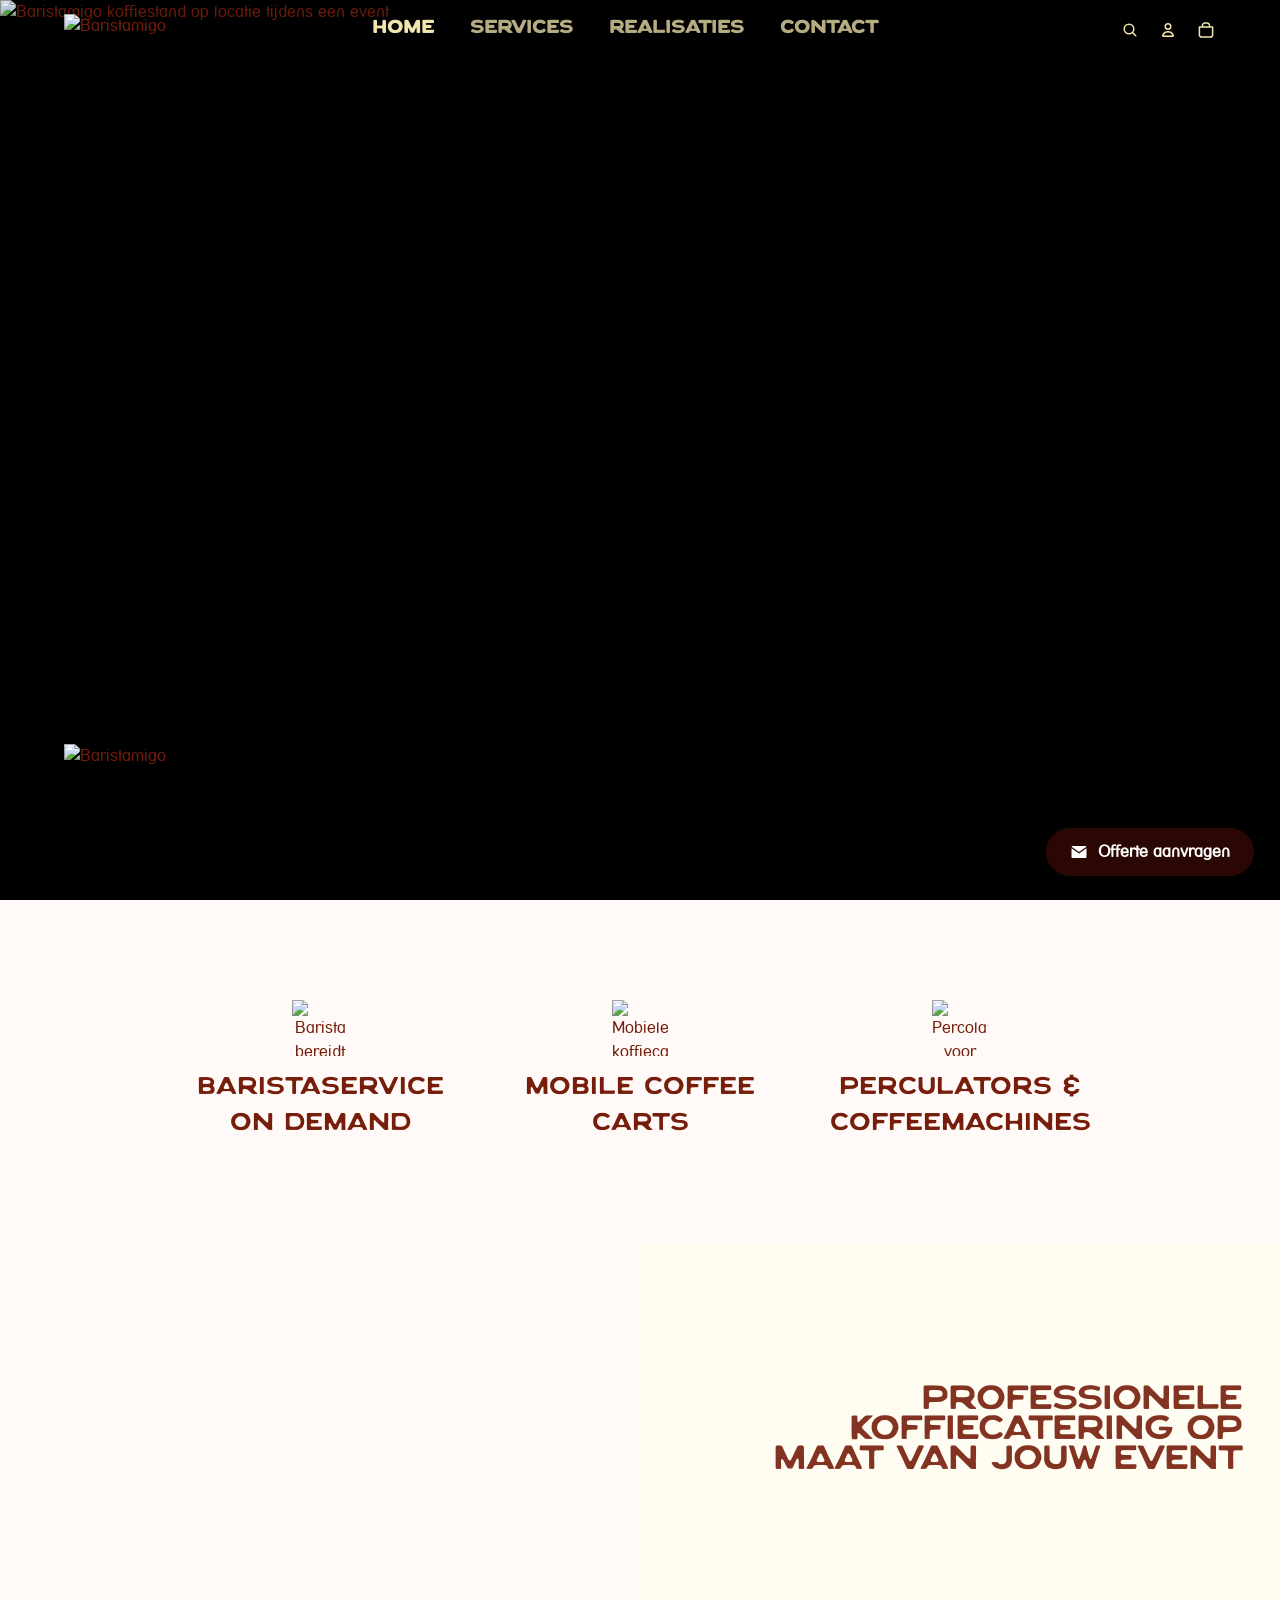
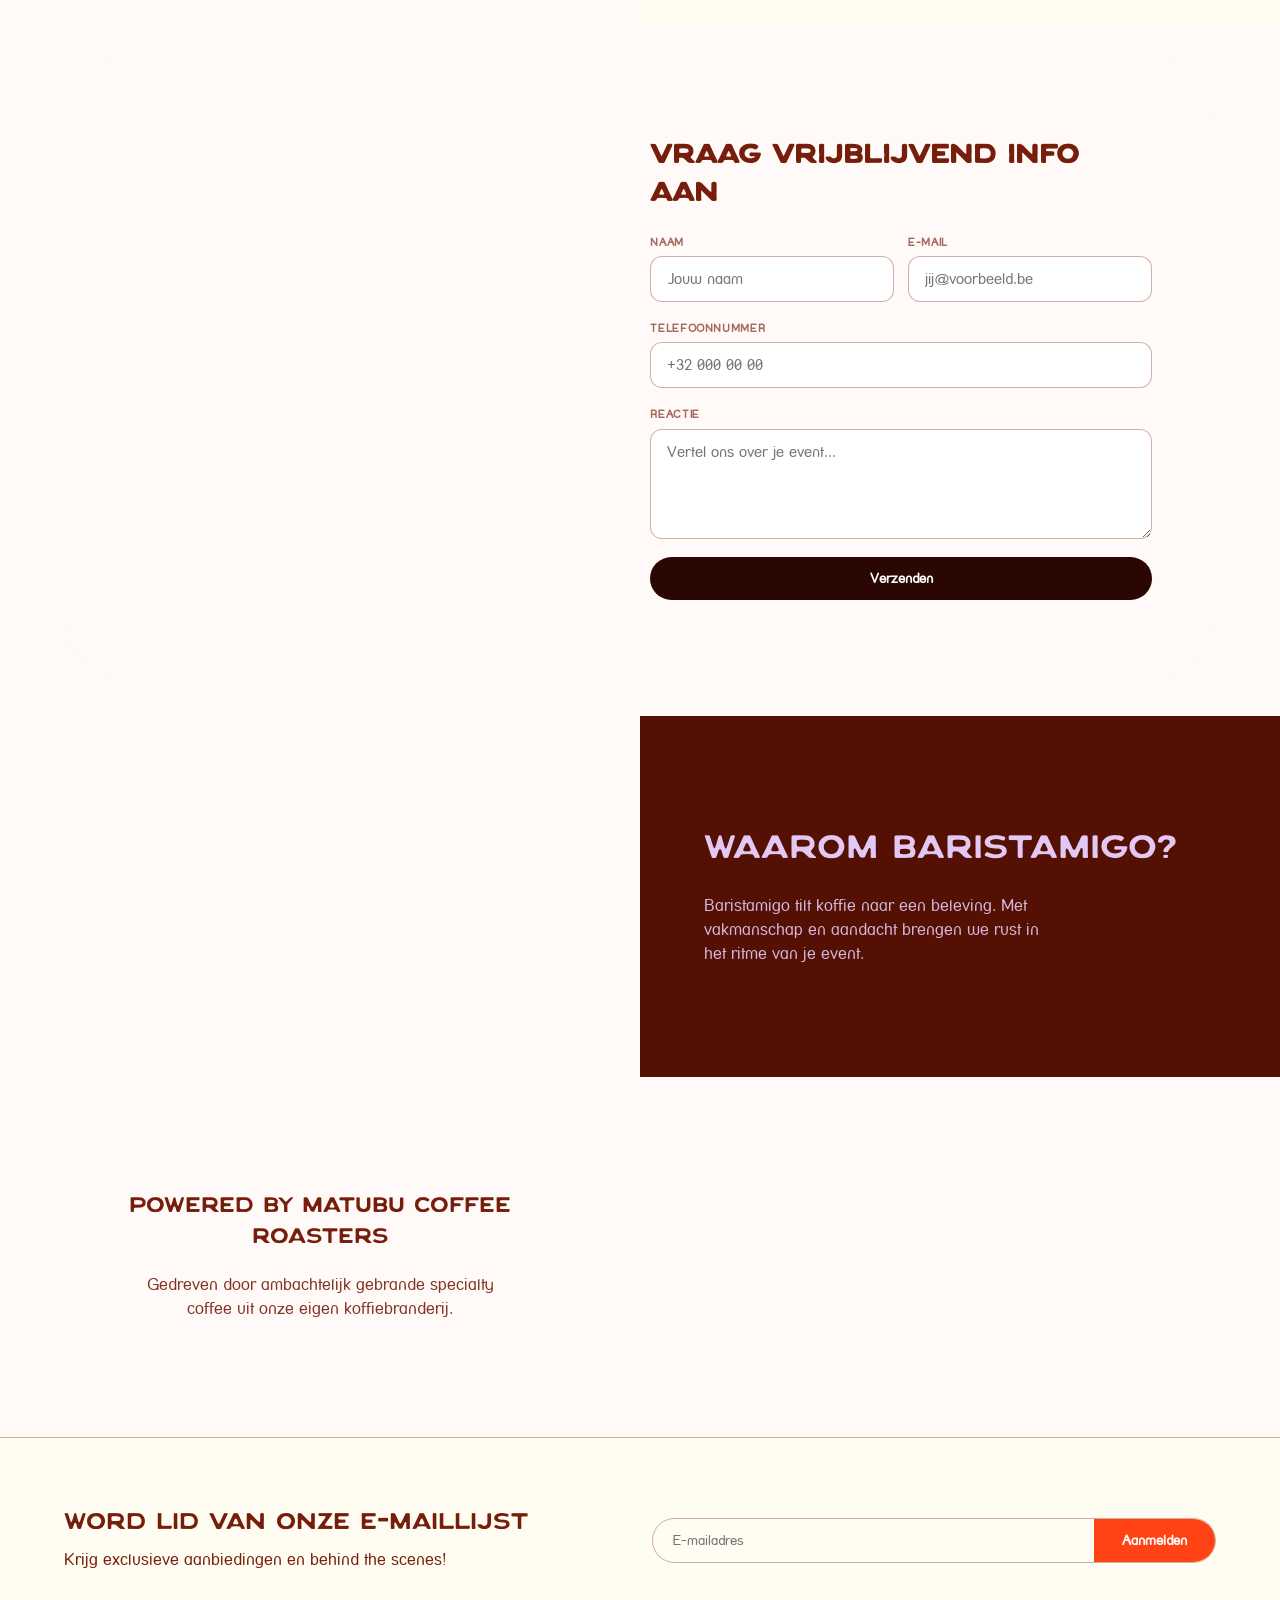
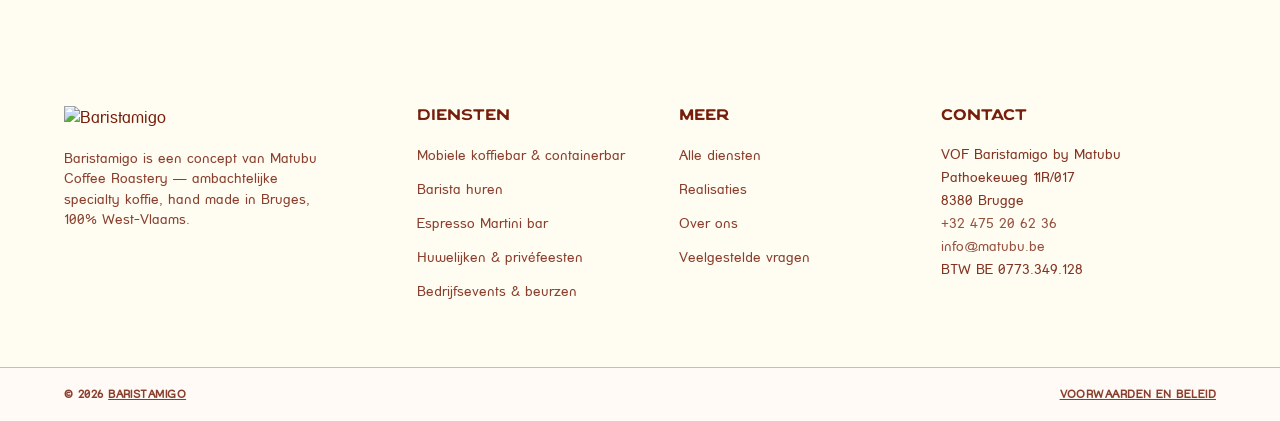
==== index.html @ 66e96c61 "fix: nieuwe vierkante favicon (was uitgerekt door portret-formaat B-logo)" ====
<!DOCTYPE html>
<html lang="nl-BE">
<head>
<meta charset="UTF-8" />
<meta name="viewport" content="width=device-width, initial-scale=1.0" />
<title>Koffiecatering voor events | Baristamigo</title>
<meta name="description" content="Koffiecatering en mobiele koffiebar huren voor elk event in Vlaanderen. Barista's, Espresso Martini's en totaalontzorging. Vraag een offerte aan.">
<link rel="canonical" href="https://baristamigo.be/">
<link rel="icon" type="image/png" href="merk/logos/Baristamigo_Favicon.png">
<link rel="manifest" href="manifest.json">
<meta property="og:title" content="Koffiecatering voor events | Baristamigo">
<meta property="og:description" content="Mobiele koffiebar, barista's en Espresso Martini's voor elk event. Powered by Matubu Coffee Roastery.">
<meta property="og:image" content="https://baristamigo.be/cdn/shop/files/Baristamigo_Logo_Bruin.png?height=256&v=1764780434">
<meta property="og:type" content="website">
<meta property="og:url" content="https://baristamigo.be/">
<meta name="twitter:card" content="summary_large_image">
<meta name="twitter:title" content="Koffiecatering voor events | Baristamigo">
<meta name="twitter:description" content="Mobiele koffiebar, barista's en Espresso Martini's voor elk event. Powered by Matubu Coffee Roastery.">
<meta name="twitter:image" content="https://baristamigo.be/cdn/shop/files/Baristamigo_Logo_Bruin.png?height=256&v=1764780434">
<link rel="stylesheet" href="assets/style.css">
<link rel="preload" href="fonts/TAYLennon.otf" as="font" type="font/otf" crossorigin>
<script type="application/ld+json">
{
  "@context": "https://schema.org",
  "@type": "FoodService",
  "@id": "https://baristamigo.be/#business",
  "name": "Baristamigo",
  "alternateName": "VOF Baristamigo by Matubu",
  "url": "https://baristamigo.be/",
  "telephone": "+32475206236",
  "email": "info@matubu.be",
  "address": {
    "@type": "PostalAddress",
    "streetAddress": "Pathoekeweg 11R/017",
    "postalCode": "8380",
    "addressLocality": "Brugge",
    "addressCountry": "BE"
  },
  "areaServed": {
    "@type": "State",
    "name": "Vlaanderen"
  },
  "parentOrganization": {
    "@type": "Organization",
    "name": "Matubu Coffee Roastery"
  },
  "image": "https://baristamigo.be/cdn/shop/files/Baristamigo_Logo_Bruin.png?height=256&v=1764780434"
}
</script>
</head>
<body class="page-home">

  <header>
    <div class="header__row">
      <a href="index.html" class="header-logo">
        <img src="https://baristamigo.be/cdn/shop/files/Baristamigo_Logo_Bruin.png?height=64&v=1764780434" width="491" height="64" alt="Baristamigo">
      </a>
      <nav aria-label="Hoofdnavigatie">
        <ul class="nav-links">
          <li><a href="index.html" class="active">Home</a></li>
          <li><a href="services.html">Services</a></li>
          <li><a href="realisaties.html">Realisaties</a></li>
          <li><a href="contact.html">Contact</a></li>
        </ul>
      </nav>
      <div class="header__icons" aria-hidden="true">
        <svg viewBox="0 0 20 20" fill="none"><circle cx="9" cy="9" r="4.75" stroke-width="1.5"/><path d="m12.5 12.5 3.25 3.25" stroke-width="1.5" stroke-linecap="round"/></svg>
        <svg viewBox="0 0 20 20" fill="none"><circle cx="10" cy="6.5" r="2.75" stroke-width="1.5"/><path d="m5.172 14.591-.437.786a.588.588 0 0 0 .514.873h9.502a.588.588 0 0 0 .514-.873l-.437-.786a5.523 5.523 0 0 0-9.656 0" stroke-width="1.5" stroke-linecap="round" stroke-linejoin="round"/></svg>
        <svg viewBox="0 0 20 20" fill="none"><path d="M3.392 6.875h13.216v8.016c0 .567-.224 1.112-.624 1.513-.4.402-.941.627-1.506.627H5.522a2.13 2.13 0 0 1-1.506-.627 2.15 2.15 0 0 1-.624-1.513zM8.818 2.969h2.333c.618 0 1.211.247 1.649.686a2.35 2.35 0 0 1 .683 1.658v1.562H6.486V5.313c0-.622.246-1.218.683-1.658a2.33 2.33 0 0 1 1.65-.686" stroke-width="1.5" stroke-linecap="round" stroke-linejoin="round"/></svg>
      </div>
      <button type="button" class="nav-toggle" aria-label="Menu openen" aria-expanded="false" onclick="toggleNav()">
        <span></span><span></span><span></span>
      </button>
    </div>
  </header>

  <main>

  <!-- HERO -->
  <section class="hero">
    <h1 class="visually-hidden">Koffiecatering en mobiele koffiebar huren voor events in Vlaanderen</h1>
    <img class="bg" src="https://baristamigo.be/cdn/shop/files/H8A4681.jpg?v=1776596379&width=1920" width="1920" height="1280" loading="eager" fetchpriority="high" alt="Baristamigo koffiestand op locatie tijdens een event">
    <img class="hero__logo" src="https://baristamigo.be/cdn/shop/files/Baristamigo_Logo_Geel.png?v=1776596908&width=2560" srcset="https://baristamigo.be/cdn/shop/files/Baristamigo_Logo_Geel.png?v=1776596908&width=1600 1600w, https://baristamigo.be/cdn/shop/files/Baristamigo_Logo_Geel.png?v=1776596908&width=1920 1920w, https://baristamigo.be/cdn/shop/files/Baristamigo_Logo_Geel.png?v=1776596908&width=2560 2560w, https://baristamigo.be/cdn/shop/files/Baristamigo_Logo_Geel.png?v=1776596908&width=3840 3840w" sizes="92vw" width="2560" height="334" loading="eager" alt="Baristamigo">
  </section>

  <!-- SERVICES -->
  <section class="services" id="services">
    <div class="service-item">
      <img src="https://baristamigo.be/cdn/shop/files/ChatGPT_Image_11_dec_2025_20_59_08.png?v=1765483469&width=200" width="56" height="56" loading="lazy" alt="Barista bereidt koffie">
      <h2>Baristaservice on demand</h2>
    </div>
    <div class="service-item">
      <img src="https://baristamigo.be/cdn/shop/files/ChatGPT_Image_11_dec_2025_21_03_13.png?v=1765483502&width=200" width="56" height="56" loading="lazy" alt="Mobiele koffiecart">
      <h2>Mobile coffee carts</h2>
    </div>
    <div class="service-item">
      <img src="https://baristamigo.be/cdn/shop/files/perculators.png?v=1765483763&width=200" width="56" height="56" loading="lazy" alt="Percolator voor grote groepen">
      <h2>Perculators &amp; coffeemachines</h2>
    </div>
  </section>

  <!-- VIDEO + JUMBO TEXT -->
  <section class="media-content cream compact">
    <div class="media">
      <video autoplay muted loop playsinline poster="https://baristamigo.be/cdn/shop/files/preview_images/de775de4ba964d41b8768fab2e9196de.thumbnail.0000000000_2500x.jpg?v=1766166371">
        <source src="https://baristamigo.be/cdn/shop/videos/c/vp/de775de4ba964d41b8768fab2e9196de/de775de4ba964d41b8768fab2e9196de.HD-1080p-7.2Mbps-65514270.mp4" type="video/mp4">
      </video>
    </div>
    <div class="content" style="align-items:flex-end;">
      <p class="jumbo-text">Professionele<br>koffiecatering op<br>maat van jouw event</p>
    </div>
  </section>

  <!-- CONTACT CTA -->
  <section class="contact-cta-section">
    <form class="contact-form" id="contact">
      <h3 class="contact-form__title">Vraag vrijblijvend info aan</h3>
      <div class="field-row">
        <div class="field">
          <label for="homeName">Naam</label>
          <input type="text" id="homeName" name="name" placeholder="Jouw naam" autocomplete="name">
        </div>
        <div class="field">
          <label for="homeEmail">E-mail</label>
          <input type="email" id="homeEmail" name="email" placeholder="jij@voorbeeld.be" autocomplete="email" required>
        </div>
      </div>
      <div class="field">
        <label for="homePhone">Telefoonnummer</label>
        <input type="tel" id="homePhone" name="phone" placeholder="+32 000 00 00" autocomplete="tel">
      </div>
      <div class="field">
        <label for="homeMessage">Reactie</label>
        <textarea id="homeMessage" name="body" placeholder="Vertel ons over je event..."></textarea>
      </div>
      <button type="submit">Verzenden</button>
    </form>
  </section>

  <!-- VIDEO + TEXT (DARK) -->
  <section class="media-content dark">
    <div class="media">
      <video autoplay muted loop playsinline poster="https://baristamigo.be/cdn/shop/files/preview_images/785fe50fb61b43399d1b51b164b41fcb.thumbnail.0000000000_2500x.jpg?v=1766475661">
        <source src="https://baristamigo.be/cdn/shop/videos/c/vp/785fe50fb61b43399d1b51b164b41fcb/785fe50fb61b43399d1b51b164b41fcb.HD-1080p-4.8Mbps-65700590.mp4" type="video/mp4">
      </video>
    </div>
    <div class="content">
      <h2>Waarom Baristamigo?</h2>
      <p>Baristamigo tilt koffie naar een beleving. Met vakmanschap en aandacht brengen we rust in het ritme van je event.</p>
    </div>
  </section>

  <!-- VIDEO + TEXT (MEDIA RIGHT) -->
  <section class="media-content cream2 center reverse">
    <div class="media">
      <video autoplay muted loop playsinline poster="https://baristamigo.be/cdn/shop/files/preview_images/f94d71b7bc0a457382ae9ca3ee5f4732.thumbnail.0000000000_2500x.jpg?v=1766166924">
        <source src="https://baristamigo.be/cdn/shop/videos/c/vp/f94d71b7bc0a457382ae9ca3ee5f4732/f94d71b7bc0a457382ae9ca3ee5f4732.HD-1080p-7.2Mbps-65514702.mp4" type="video/mp4">
      </video>
    </div>
    <div class="content">
      <h4>Powered by Matubu Coffee Roasters</h4>
      <p>Gedreven door ambachtelijk gebrande specialty coffee uit onze eigen koffiebranderij.</p>
    </div>
  </section>

  </main>

  <footer class="site-footer">

    <!-- NEWSLETTER -->
    <section class="newsletter">
      <div>
        <h2>Word lid van onze e-maillijst</h2>
        <p>Krijg exclusieve aanbiedingen en behind the scenes!</p>
      </div>
      <form>
        <input type="email" placeholder="E-mailadres" required>
        <button type="submit">Aanmelden</button>
      </form>
    </section>

    <div class="footer-grid">
      <div class="footer-col">
        <img src="https://baristamigo.be/cdn/shop/files/Baristamigo_Logo_Bruin.png?height=60&v=1764780434" width="461" height="60" alt="Baristamigo">
        <p>Baristamigo is een concept van Matubu Coffee Roastery — ambachtelijke specialty koffie, hand made in Bruges, 100% West-Vlaams.</p>
      </div>
      <nav class="footer-col" aria-label="Diensten">
        <h2>Diensten</h2>
        <ul>
          <li><a href="mobiele-koffiebar.html">Mobiele koffiebar &amp; containerbar</a></li>
          <li><a href="barista-huren.html">Barista huren</a></li>
          <li><a href="espresso-martini-bar.html">Espresso Martini bar</a></li>
          <li><a href="huwelijken.html">Huwelijken &amp; privéfeesten</a></li>
          <li><a href="bedrijfsevents.html">Bedrijfsevents &amp; beurzen</a></li>
        </ul>
      </nav>
      <nav class="footer-col" aria-label="Meer">
        <h2>Meer</h2>
        <ul>
          <li><a href="services.html">Alle diensten</a></li>
          <li><a href="realisaties.html">Realisaties</a></li>
          <li><a href="over-ons.html">Over ons</a></li>
          <li><a href="faq.html">Veelgestelde vragen</a></li>
        </ul>
      </nav>
      <div class="footer-col">
        <h2>Contact</h2>
        <address>
          VOF Baristamigo by Matubu<br>
          Pathoekeweg 11R/017<br>
          8380 Brugge<br>
          <a href="tel:+32475206236">+32 475 20 62 36</a><br>
          <a href="mailto:info@matubu.be">info@matubu.be</a><br>
          BTW BE 0773.349.128
        </address>
      </div>
    </div>

    <div class="footer-utilities">
      <span>© 2026 <a href="index.html">Baristamigo</a></span>
      <a href="#">Voorwaarden en beleid</a>
    </div>
  </footer>

  <!-- FLOATING QUOTE BUTTON -->
  <button type="button" class="quote-float" onclick="openQuoteModal(event)">
    <svg viewBox="0 0 24 24"><path d="M22 6.968V18.62l-.01.16c-.078.682-.653 1.22-1.34 1.22H3.351l-.156-.01A1.378 1.378 0 0 1 2 18.619V6.969l9.536 6.813.124.073a.793.793 0 0 0 .805-.073L22 6.968zM20.65 4l.162.01c.537.068.981.46 1.133.979L12 12.093 2.056 4.989C2.223 4.419 2.743 4 3.351 4h17.298z"/></svg>
    Offerte aanvragen
  </button>

  <!-- QUOTE MODAL -->
  <div class="quote-modal-backdrop" id="quoteModalBackdrop">
    <div class="quote-modal">
      <button class="quote-modal__close" type="button" onclick="closeQuoteModal()">&times;</button>
      <img class="quote-modal__logo" src="https://baristamigo.be/cdn/shop/files/Baristamigo_Logo_Bruin.png?height=80&v=1764780434" width="614" height="80" loading="lazy" alt="Baristamigo">
      <div class="quote-modal__title">prijsofferte aanvragen</div>

      <div class="quote-modal__step active" data-step="1">
        <div class="quote-modal__step-label">Stap 1 van 2</div>
        <div class="quote-modal__page-title">Persoonsgegevens</div>
        <div class="quote-modal__progress"><div class="quote-modal__progress-bar" style="width:50%"></div></div>
        <div class="quote-modal__field">
          <label for="quoteName">Naam</label>
          <input type="text" id="quoteName" placeholder="John Doe">
        </div>
        <div class="quote-modal__field">
          <label for="quoteEmail">E-mailadres</label>
          <input type="email" id="quoteEmail" placeholder="info@voorbeeld.be">
        </div>
        <div class="quote-modal__field">
          <label for="quotePhone">Telefoonnummer</label>
          <input type="tel" id="quotePhone" placeholder="+32 000 00 00">
        </div>
        <div class="quote-modal__actions">
          <button type="button" class="quote-modal__btn" onclick="goToQuoteStep(2)">Volgende</button>
        </div>
      </div>

      <div class="quote-modal__step" data-step="2">
        <div class="quote-modal__step-label">Stap 2 van 2</div>
        <div class="quote-modal__page-title">Project gegevens</div>
        <div class="quote-modal__progress"><div class="quote-modal__progress-bar" style="width:100%"></div></div>
        <div class="quote-modal__field">
          <label>Dienstverlening</label>
          <div class="quote-modal__checkbox-grid">
            <label class="quote-modal__checkbox-item"><input type="checkbox" value="Personeel"> Personeel</label>
            <label class="quote-modal__checkbox-item"><input type="checkbox" value="Koffiestand"> Koffiestand</label>
            <label class="quote-modal__checkbox-item"><input type="checkbox" value="Koffietoestel / perculator"> Koffietoestel / perculator</label>
            <label class="quote-modal__checkbox-item"><input type="checkbox" value="Koffiecatering"> Koffiecatering</label>
            <label class="quote-modal__checkbox-item"><input type="checkbox" value="Koffiecocktails"> Koffiecocktails</label>
            <label class="quote-modal__checkbox-item"><input type="checkbox" value="Tafels en stoelen"> Tafels en stoelen</label>
          </div>
        </div>
        <div class="quote-modal__field">
          <label for="quoteGuests">Aantal gasten</label>
          <input type="text" id="quoteGuests" placeholder="vb. 90 pax">
        </div>
        <div class="quote-modal__field">
          <label for="quoteDescription">Beschrijving van project</label>
          <textarea id="quoteDescription" placeholder="Wat organiseer je?"></textarea>
        </div>
        <div class="quote-modal__actions">
          <button type="button" class="quote-modal__btn secondary" onclick="goToQuoteStep(1)">Terug</button>
          <button type="button" class="quote-modal__btn" onclick="submitQuoteForm()">Doorsturen</button>
        </div>
      </div>

      <div class="quote-modal__step" data-step="success">
        <div class="quote-modal__success">
          <h3>Bedankt!</h3>
          <p>We nemen zo snel mogelijk contact met je op.</p>
        </div>
      </div>

      <div class="quote-modal__footer-note">Deze site is beschermd door reCAPTCHA. Het <a href="#">Privacybeleid</a> en de <a href="#">Servicevoorwaarden</a> van Google zijn van toepassing.</div>
    </div>
  </div>

  <!-- Elfsight WhatsApp Chat | Whatsapp assist Baristamigo -->
  <script src="https://elfsightcdn.com/platform.js" async></script>
  <div class="elfsight-app-ae0fd06d-759a-407e-ab45-b056ee390d64" data-elfsight-app-lazy></div>

  <script src="assets/script.js"></script>

</body>
</html>
---- assets/style.css ----
@font-face {
  font-family: "TAYLennon";
  src: url("../fonts/TAYLennon.otf") format("opentype");
  font-weight: normal;
  font-style: normal;
  font-display: swap;
}

@font-face {
  font-family: "StreetPlain";
  src: url("../fonts/Street-PlainRegular.ttf") format("truetype");
  font-weight: normal;
  font-style: normal;
  font-display: swap;
}

* , *::before, *::after { box-sizing: border-box; margin: 0; padding: 0; }

:root {
  --cream: #FFFAF7;
  --cream-2: #FFFCF1;
  --yellow: #F2E6AE;
  --maroon: #761E0B;
  --maroon-dark: #2A0702;
  --orange: #FF4315;
  --dark-brown: #531003;
  --lavender: #E2C8F3;
  --border: rgba(118,30,11,.35);
  --font-title: "TAYLennon", "Helvetica Neue", Helvetica, Arial, sans-serif;
  --font-body: "StreetPlain", "Helvetica Neue", Helvetica, Arial, sans-serif;
}

html { scroll-behavior: smooth; }

body {
  font-family: var(--font-body);
  color: var(--maroon);
  background: var(--cream);
  line-height: 1.5;
  overflow-x: hidden;
}

a { color: inherit; text-decoration: none; }
img, video { max-width: 100%; display: block; }
button { font-family: inherit; cursor: pointer; }

/* ───────── HEADER ───────── */
header {
  position: sticky;
  top: 0;
  z-index: 100;
  background: var(--cream);
  border-bottom: 1px solid rgba(0,0,0,.05);
}

.header__row {
  max-width: 1400px;
  margin: 0 auto;
  display: flex;
  align-items: center;
  padding: 14px 5%;
  gap: 32px;
}

.header__row > nav { display: contents; }

.header-logo img { height: 32px; width: auto; aspect-ratio: 5377 / 701; object-fit: contain; }

.nav-links { display: flex; gap: 36px; list-style: none; margin: 0 auto; }

@media (min-width: 751px) {
  .nav-links { transform: translateX(-90px); }
}

.nav-links a {
  font-family: var(--font-body);
  text-transform: uppercase;
  letter-spacing: .06em;
  font-size: 1.1rem;
  font-weight: 700;
  color: var(--maroon);
  opacity: .75;
  transition: opacity .2s;
}

.nav-links a.active, .nav-links a:hover { opacity: 1; }

.header__icons { display: flex; align-items: center; gap: 18px; }
.header__icons svg { width: 20px; height: 20px; stroke: var(--maroon); transition: stroke .2s; }

.nav-toggle {
  display: none;
  flex-direction: column;
  justify-content: center;
  gap: 5px;
  width: 32px;
  height: 32px;
  border: none;
  background: none;
  padding: 0;
}

.nav-toggle span {
  display: block;
  height: 2px;
  background: var(--maroon);
  border-radius: 2px;
  transition: transform .2s, opacity .2s;
}

.nav-toggle[aria-expanded="true"] span:nth-child(1) { transform: translateY(7px) rotate(45deg); }
.nav-toggle[aria-expanded="true"] span:nth-child(2) { opacity: 0; }
.nav-toggle[aria-expanded="true"] span:nth-child(3) { transform: translateY(-7px) rotate(-45deg); }

@media (max-width: 750px) {
  .nav-toggle { display: flex; }

  .nav-links {
    position: absolute;
    top: 100%;
    left: 0;
    right: 0;
    flex-direction: column;
    align-items: flex-start;
    gap: 4px;
    background: var(--cream);
    border-bottom: 1px solid rgba(0,0,0,.08);
    padding: 8px 5% 20px;
    max-height: 0;
    overflow: hidden;
    transition: max-height .25s ease;
  }

  .nav-links.open { max-height: 260px; }

  .nav-links li { width: 100%; }
  .nav-links a { display: block; padding: 12px 0; }
}

/* ───────── PAGE INTRO (services / realisaties / contact) ───────── */
.page-title {
  text-align: center;
  padding: clamp(40px, 6vw, 64px) 5% 8px;
  font-size: clamp(2rem, 5vw, 3rem);
  font-weight: 400;
  font-family: var(--font-title);
  text-transform: uppercase;
}

.page-intro {
  max-width: 640px;
  margin: 0 auto;
  text-align: center;
  padding: 0 5% clamp(30px, 5vw, 56px);
  opacity: .9;
}

/* ───────── HERO (home) ───────── */
.hero {
  position: relative;
  min-height: 100svh;
  display: flex;
  align-items: flex-end;
  justify-content: flex-start;
  padding: 0 5% 2vh;
  background: #000;
}

.hero img.bg {
  position: absolute;
  inset: 0;
  width: 100%;
  height: 100%;
  object-fit: cover;
  opacity: .92;
}

.hero__logo {
  position: relative;
  z-index: 2;
  width: 92%;
  height: auto;
  aspect-ratio: 5377 / 701;
  object-fit: contain;
}

/* ───────── TRANSPARANTE HEADER OVER DE HERO (home) ───────── */
body.page-home header {
  position: absolute;
  inset: 0 0 auto 0;
  background: transparent;
  border-bottom: none;
  transition: background .25s ease, border-color .25s ease;
}

body.page-home header.is-scrolled {
  position: fixed;
  background: var(--cream);
  border-bottom: 1px solid rgba(0,0,0,.05);
}

body.page-home header .header-logo { visibility: hidden; }
body.page-home header.is-scrolled .header-logo { visibility: visible; }

body.page-home header:not(.is-scrolled) .nav-links a {
  color: var(--yellow);
  font-family: var(--font-title);
  font-weight: 700;
  letter-spacing: 0;
}
body.page-home header.is-scrolled .nav-links a { color: var(--maroon); }

body.page-home header .nav-toggle span { background: var(--yellow); }
body.page-home header.is-scrolled .nav-toggle span { background: var(--maroon); }

body.page-home header .header__icons svg { stroke: var(--yellow); }
body.page-home header.is-scrolled .header__icons svg { stroke: var(--maroon); }

@media (max-width: 750px) {
  body.page-home header:not(.is-scrolled) .nav-links.open { background: var(--dark-brown); }
}

/* ───────── SERVICES ROW (home) ───────── */
.services {
  background: var(--cream);
  padding: clamp(50px, 8vw, 100px) 5%;
  display: flex;
  justify-content: center;
  gap: clamp(30px, 5vw, 60px);
  flex-wrap: wrap;
  text-align: center;
}

.service-item {
  display: flex;
  flex-direction: column;
  align-items: center;
  gap: 16px;
  max-width: 260px;
}

.service-item img { width: 56px; height: 56px; object-fit: contain; }
.service-item h2 { font-size: 1.5rem; font-weight: 400; font-family: var(--font-title); }

/* ───────── MEDIA + CONTENT (home) ───────── */
.media-content {
  display: flex;
  align-items: stretch;
}

.media-content.compact { height: 42svh; }
.media-content.compact .content { padding: clamp(20px, 3vw, 40px); }
.media-content.compact .jumbo-text { font-size: clamp(1.3rem, 2.6vw, 2.1rem); }

.media-content.dark .media,
.media-content.cream2 .media { aspect-ratio: 1.775; }

.media-content.reverse { flex-direction: row-reverse; }

.media-content .media {
  flex: 1 1 50%;
  position: relative;
  min-height: 220px;
}

.media-content .media video,
.media-content .media img {
  width: 100%;
  height: 100%;
  object-fit: cover;
}

.media-content .content {
  flex: 1 1 50%;
  display: flex;
  flex-direction: column;
  justify-content: center;
  padding: clamp(30px, 5vw, 80px);
  gap: 18px;
}

.media-content.cream .content { background: var(--cream-2); }
.media-content.dark .content { background: var(--dark-brown); color: var(--lavender); }
.media-content.cream2 .content { background: var(--cream); }

.jumbo-text {
  font-family: var(--font-title);
  text-transform: uppercase;
  font-weight: 400;
  letter-spacing: -0.03em;
  line-height: 0.9;
  font-size: clamp(2rem, 5vw, 3.4rem);
  text-align: right;
}

.media-content h2 { font-size: clamp(1.5rem, 3vw, 2rem); font-weight: 400; font-family: var(--font-title); }
.media-content h4 { font-size: 1.3rem; font-weight: 400; font-family: var(--font-title); }
.media-content p { max-width: 40ch; opacity: .9; }
.media-content.center { text-align: center; align-items: center; }
.media-content.center .content { align-items: center; text-align: center; }

/* ───────── SHARED FORM FIELDS ───────── */
.field-row { display: flex; gap: 14px; flex-wrap: wrap; }
.field-row > .field { flex: 1 1 180px; }

.field { display: flex; flex-direction: column; gap: 6px; }

.field label {
  font-family: var(--font-body);
  text-transform: uppercase;
  letter-spacing: .06em;
  font-size: .68rem;
  font-weight: 700;
  opacity: .65;
}

.field input,
.field textarea {
  padding: 13px 16px;
  border-radius: 12px;
  border: 1.5px solid var(--border);
  background: #fff;
  font-family: inherit;
  font-size: .92rem;
  color: var(--maroon);
  transition: border-color .18s, box-shadow .18s;
}

.field input:focus,
.field textarea:focus {
  outline: none;
  border-color: var(--maroon-dark);
  box-shadow: 0 0 0 3px rgba(118,30,11,.12);
}

.field textarea { min-height: 110px; resize: vertical; }

/* ───────── CONTACT CTA CARD (home) ───────── */
.contact-cta-section {
  background: var(--cream) url("https://baristamigo.be/cdn/shop/files/Element_1_Baristamigo_4.png?v=1765485333&width=1920") left bottom/contain no-repeat;
  border-radius: 52px;
  overflow: hidden;
  margin: 40px 5%;
  display: flex;
  align-items: center;
  justify-content: flex-end;
  padding: max(20px, 6vw) 5%;
}

.contact-cta-section .contact-form {
  width: 49%;
  display: flex;
  flex-direction: column;
  gap: 18px;
}

.contact-form__title { font-family: var(--font-title); font-size: clamp(1.2rem, 2.4vw, 1.6rem); }

.contact-cta-section .contact-form button[type="submit"] {
  align-self: stretch;
  padding: 14px 32px;
  border-radius: 100px;
  border: none;
  background: var(--maroon-dark);
  color: #fff;
  font-weight: 700;
  transition: background .2s, color .2s;
}

.contact-cta-section .contact-form button[type="submit"]:hover { background: var(--orange); color: #fff; }

/* ───────── CONTACT PAGE (plain form) ───────── */
.contact-section {
  display: flex;
  justify-content: center;
  padding: 20px 5% clamp(50px, 8vw, 90px);
}

.contact-section .contact-form {
  width: min(100%, 560px);
  background: #fff;
  border: 1px solid var(--border);
  box-shadow: 0 24px 60px rgba(42,7,2,.08);
  padding: clamp(30px, 5vw, 48px);
  border-radius: 28px;
  display: flex;
  flex-direction: column;
  gap: 18px;
}

.contact-section .contact-form button[type="submit"] {
  align-self: center;
  padding: 14px 44px;
  border-radius: 100px;
  border: none;
  background: var(--orange);
  color: #fff;
  font-weight: 700;
  transition: background .2s;
}

.contact-section .contact-form button[type="submit"]:hover { background: var(--maroon); }

/* ───────── SERVICES PAGE — PAKKETTEN ───────── */
.package-grid {
  display: grid;
  grid-template-columns: repeat(4, 1fr);
  gap: clamp(16px, 2vw, 28px);
  padding: 0 5% clamp(50px, 8vw, 90px);
  align-items: start;
}

.package-card {
  background: #fff;
  border: 1px solid var(--border);
  border-radius: 20px;
  overflow: hidden;
  display: flex;
  flex-direction: column;
}

.package-card__badge {
  background: var(--maroon-dark);
  color: #fff;
  text-align: center;
  text-transform: uppercase;
  font-size: .68rem;
  font-weight: 700;
  letter-spacing: .06em;
  padding: 6px;
}

.package-card__image {
  aspect-ratio: 1;
  overflow: hidden;
  background: var(--cream-2);
  display: flex;
  align-items: center;
  justify-content: center;
}
.package-card__image img { width: 65%; height: 65%; object-fit: contain; }

.package-card h2 {
  font-family: var(--font-title);
  font-weight: 400;
  text-transform: uppercase;
  text-align: center;
  font-size: 1.3rem;
  padding: 20px 16px 4px;
}

.package-card .cta {
  margin: 12px auto 20px;
  display: inline-flex;
  padding: 10px 32px;
  border-radius: 100px;
  background: var(--maroon-dark);
  color: #fff;
  font-weight: 700;
  font-size: .8rem;
  text-transform: uppercase;
  letter-spacing: .05em;
}

.package-card__list {
  list-style: none;
  display: flex;
  flex-direction: column;
  gap: 14px;
  padding: 0 20px 24px;
  border-top: 1px solid var(--border);
  padding-top: 18px;
}

.package-card__list li {
  display: flex;
  gap: 10px;
  align-items: flex-start;
  text-transform: uppercase;
  font-size: .72rem;
  font-weight: 600;
  line-height: 1.4;
}

.package-card__list li::before {
  content: "✓";
  flex: 0 0 auto;
  color: var(--maroon-dark);
  font-weight: 700;
}

@media (max-width: 1000px) {
  .package-grid { grid-template-columns: 1fr 1fr; }
}

@media (max-width: 600px) {
  .package-grid { grid-template-columns: 1fr; }
}

/* ───────── CLOSING CTA (services / realisaties) ───────── */
.closing-cta {
  text-align: center;
  padding: clamp(50px, 8vw, 90px) 5%;
  background: var(--dark-brown);
  color: var(--lavender);
}

.closing-cta h2 { font-family: var(--font-title); font-weight: 400; font-size: clamp(1.6rem, 3.6vw, 2.4rem); margin-bottom: 14px; }
.closing-cta p { max-width: 46ch; margin: 0 auto 24px; opacity: .9; }
.closing-cta .cta {
  display: inline-flex;
  padding: 14px 36px;
  border-radius: 100px;
  background: var(--orange);
  color: #fff;
  font-weight: 700;
  text-transform: uppercase;
  letter-spacing: .05em;
  font-size: .85rem;
}

/* ───────── REALISATIES PAGE ───────── */
.section-heading {
  text-align: center;
  font-family: var(--font-title);
  font-weight: 400;
  text-transform: uppercase;
  font-size: clamp(1.3rem, 2.6vw, 1.8rem);
  padding: clamp(40px, 6vw, 64px) 5% 24px;
}

.video-grid {
  display: grid;
  grid-template-columns: repeat(3, 1fr);
  gap: 4px;
  padding: 0 4px clamp(40px, 6vw, 70px);
}

.video-grid video { width: 100%; height: clamp(240px, 32vw, 420px); object-fit: cover; }

@media (max-width: 850px) {
  .video-grid { grid-template-columns: 1fr; }
  .video-grid video { height: 300px; }
}

.sticker-showcase {
  display: flex;
  justify-content: center;
  gap: clamp(20px, 4vw, 48px);
  flex-wrap: wrap;
  padding: clamp(10px, 3vw, 30px) 5% clamp(50px, 8vw, 90px);
  background: var(--cream-2);
}

.sticker-showcase img { width: clamp(120px, 16vw, 180px); height: clamp(120px, 16vw, 180px); }

/* ───────── FOOTER ───────── */
.newsletter {
  padding: clamp(40px, 6vw, 70px) 5%;
  display: grid;
  grid-template-columns: 1fr 1fr;
  gap: 24px;
  align-items: center;
}

.newsletter h2 { font-size: 1.4rem; font-weight: 400; font-family: var(--font-title); margin-bottom: 6px; }

.newsletter form { display: flex; border: 1px solid var(--border); border-radius: 100px; overflow: hidden; }
.newsletter input { flex: 1; border: none; padding: 14px 20px; font-family: inherit; background: transparent; color: var(--maroon); }
.newsletter input:focus { outline: none; }
.newsletter button { border: none; background: var(--orange); color: #fff; padding: 0 28px; font-weight: 600; }

.footer-utilities {
  background: var(--cream);
  border-top: 1px solid var(--border);
  padding: 18px 5%;
  display: flex;
  justify-content: space-between;
  align-items: center;
  flex-wrap: wrap;
  gap: 12px;
  font-family: var(--font-body);
  text-transform: uppercase;
  letter-spacing: .04em;
  font-size: .7rem;
  font-weight: 600;
  opacity: .85;
}

.footer-utilities a { text-decoration: underline; }

@media (max-width: 700px) { .newsletter { grid-template-columns: 1fr; } }

/* ───────── FLOATING QUOTE BUTTON ───────── */
.quote-float {
  position: fixed;
  bottom: 24px;
  right: 26px;
  z-index: 999;
  background: var(--maroon-dark);
  color: #fff;
  border: none;
  border-radius: 32px;
  padding: 14px 24px;
  font-weight: 700;
  font-size: 1rem;
  display: flex;
  align-items: center;
  gap: 10px;
  box-shadow: 0 4px 12px rgba(0,0,0,.3);
}

.quote-float svg { width: 18px; height: 18px; fill: #fff; }

/* ───────── QUOTE MODAL ───────── */
.quote-modal-backdrop {
  position: fixed;
  inset: 0;
  background: rgba(0,0,0,.5);
  z-index: 2000;
  display: none;
  align-items: flex-start;
  justify-content: center;
  padding: 40px 20px;
  overflow-y: auto;
}

.quote-modal-backdrop.open { display: flex; }

.quote-modal {
  background: #fff;
  border-radius: 16px;
  max-width: 520px;
  width: 100%;
  padding: 44px 40px;
  position: relative;
}

.quote-modal__close {
  position: absolute;
  top: 16px;
  right: 16px;
  background: none;
  border: none;
  font-size: 1.5rem;
  line-height: 1;
  cursor: pointer;
  color: var(--maroon);
}

.quote-modal__logo { height: 40px; width: auto; margin-bottom: 20px; aspect-ratio: 5377 / 701; object-fit: contain; }
.quote-modal__title { font-family: var(--font-title); font-size: 1.2rem; margin-bottom: 24px; }
.quote-modal__step-label { font-family: var(--font-body); text-transform: uppercase; letter-spacing: .06em; font-size: .7rem; opacity: .6; margin-bottom: 2px; }
.quote-modal__page-title { font-family: var(--font-body); text-transform: uppercase; letter-spacing: .06em; font-weight: 700; font-size: .95rem; margin-bottom: 12px; }

.quote-modal__progress {
  height: 4px;
  background: rgba(118,30,11,.15);
  border-radius: 2px;
  margin-bottom: 24px;
  overflow: hidden;
}

.quote-modal__progress-bar { height: 100%; background: var(--maroon-dark); transition: width .3s; }

.quote-modal__field { margin-bottom: 16px; }
.quote-modal__field label { display: block; font-size: .8rem; margin-bottom: 6px; font-weight: 600; }

.quote-modal__field input,
.quote-modal__field textarea {
  width: 100%;
  padding: 12px 14px;
  border: 1px solid var(--border);
  border-radius: 8px;
  font-family: inherit;
  font-size: .9rem;
  color: var(--maroon);
}

.quote-modal__field textarea { min-height: 70px; resize: vertical; }

.quote-modal__checkbox-grid { display: grid; grid-template-columns: 1fr 1fr; gap: 10px 16px; }
.quote-modal__checkbox-item { display: flex; align-items: center; gap: 8px; font-size: .85rem; font-weight: 400; }
.quote-modal__checkbox-item input { width: auto; }

.quote-modal__step { display: none; }
.quote-modal__step.active { display: block; }

.quote-modal__actions { display: flex; justify-content: flex-end; gap: 10px; margin-top: 24px; }

.quote-modal__btn {
  padding: 12px 28px;
  border-radius: 80px;
  border: none;
  background: var(--maroon-dark);
  color: #fff;
  font-weight: 700;
  cursor: pointer;
}

.quote-modal__btn.secondary { background: #e7e7e7; color: #111; }

.quote-modal__footer-note { font-size: .68rem; opacity: .55; margin-top: 24px; text-align: center; }
.quote-modal__footer-note a { text-decoration: underline; }

.quote-modal__success { text-align: center; padding: 20px 0; }
.quote-modal__success h3 { font-family: var(--font-title); margin-bottom: 10px; }

@media (max-width: 750px) {
  .media-content, .media-content.reverse { flex-direction: column; }
  .media-content .media { min-height: 260px; }
  .media-content.compact { height: auto; }
  .media-content.compact .media { min-height: 160px; }
  .jumbo-text { text-align: left; }
  .contact-cta-section { justify-content: center; border-radius: 28px; background-size: cover; }
  .contact-cta-section .contact-form { width: 100%; }
}

/* ───────── SEO / TOEGANKELIJKHEID: UTILITIES ───────── */
.visually-hidden {
  position: absolute !important;
  width: 1px; height: 1px;
  padding: 0; margin: -1px;
  overflow: hidden;
  clip: rect(0, 0, 0, 0);
  white-space: nowrap;
  border: 0;
}

/* ───────── BREADCRUMB ───────── */
.breadcrumb {
  max-width: 1400px;
  margin: 0 auto;
  padding: 16px 5% 0;
  font-size: .78rem;
  text-transform: uppercase;
  letter-spacing: .04em;
  font-weight: 700;
  color: var(--maroon);
  opacity: .7;
}

.breadcrumb a { text-decoration: underline; }
.breadcrumb ol { list-style: none; display: flex; flex-wrap: wrap; gap: 6px; padding: 0; }
.breadcrumb li:not(:last-child)::after { content: "/"; margin-left: 6px; opacity: .6; }

/* ───────── USP-LIJST ───────── */
.usp-section { padding: clamp(30px, 5vw, 60px) 5%; max-width: 1000px; margin: 0 auto; }
.usp-section h2 { font-family: var(--font-title); font-weight: 400; text-transform: uppercase; font-size: clamp(1.4rem, 3vw, 2rem); margin-bottom: 20px; }

.usp-list {
  list-style: none;
  display: grid;
  grid-template-columns: repeat(2, 1fr);
  gap: 16px 32px;
}

.usp-list li { display: flex; gap: 12px; align-items: flex-start; }
.usp-list li::before { content: "✓"; color: var(--orange); font-weight: 700; flex: 0 0 auto; }

@media (max-width: 700px) { .usp-list { grid-template-columns: 1fr; } }

/* ───────── MINI-FAQ OP DIENSTPAGINA'S ───────── */
.faq-section { background: var(--cream-2); padding: clamp(30px, 5vw, 60px) 5%; }
.faq-section .inner { max-width: 900px; margin: 0 auto; }
.faq-section h2 { font-family: var(--font-title); font-weight: 400; text-transform: uppercase; font-size: clamp(1.4rem, 3vw, 2rem); margin-bottom: 20px; }

.faq-item { border-bottom: 1px solid var(--border); padding: 18px 0; }
.faq-item h3 { font-size: 1.05rem; margin-bottom: 8px; }
.faq-item p { opacity: .9; }

/* ───────── GERELATEERDE PAGINA'S ───────── */
.related-links { padding: clamp(30px, 5vw, 60px) 5%; max-width: 1000px; margin: 0 auto; }
.related-links h2 { font-family: var(--font-title); font-weight: 400; text-transform: uppercase; font-size: 1.2rem; margin-bottom: 16px; }
.related-links ul { list-style: none; display: flex; flex-wrap: wrap; gap: 12px; }
.related-links a {
  display: inline-flex;
  padding: 10px 20px;
  border: 1px solid var(--border);
  border-radius: 100px;
  font-weight: 700;
  font-size: .85rem;
}
.related-links a:hover { background: var(--cream-2); }

/* ───────── SITE-FOOTER MET NAP-GEGEVENS ───────── */
.site-footer { background: var(--cream-2); border-top: 1px solid var(--border); }

.footer-grid {
  max-width: 1400px;
  margin: 0 auto;
  padding: clamp(40px, 6vw, 64px) 5%;
  display: grid;
  grid-template-columns: 1.4fr 1fr 1fr 1.2fr;
  gap: 32px;
}

.footer-col h2 {
  font-family: var(--font-title);
  font-weight: 400;
  text-transform: uppercase;
  font-size: .95rem;
  margin-bottom: 14px;
}

.footer-col img { height: 30px; width: auto; margin-bottom: 12px; aspect-ratio: 5377 / 701; object-fit: contain; }
.footer-col p { font-size: .85rem; opacity: .85; max-width: 32ch; }

.footer-col ul { list-style: none; display: flex; flex-direction: column; gap: 10px; }
.footer-col a { font-size: .85rem; opacity: .85; }
.footer-col a:hover { opacity: 1; text-decoration: underline; }

.footer-col address { font-size: .85rem; font-style: normal; line-height: 1.7; opacity: .9; }

@media (max-width: 900px) {
  .footer-grid { grid-template-columns: 1fr 1fr; }
}
@media (max-width: 550px) {
  .footer-grid { grid-template-columns: 1fr; }
}
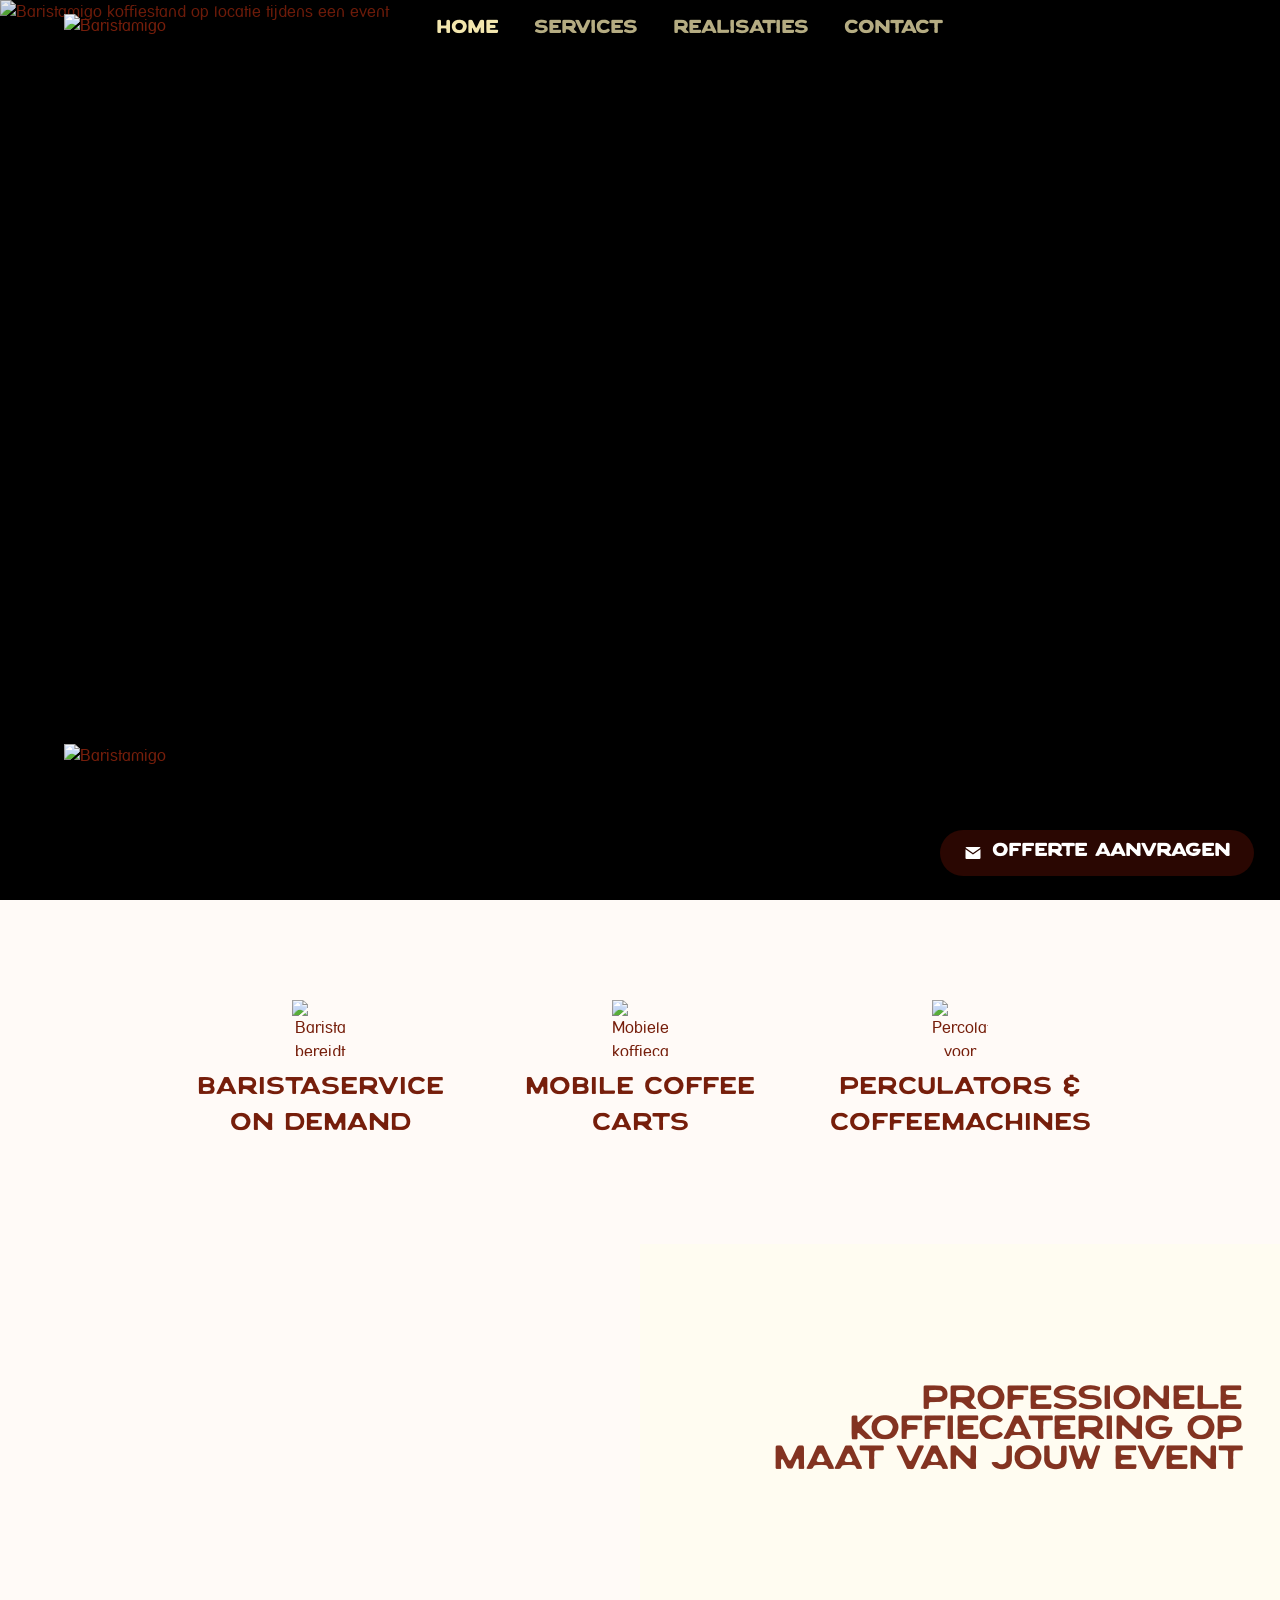
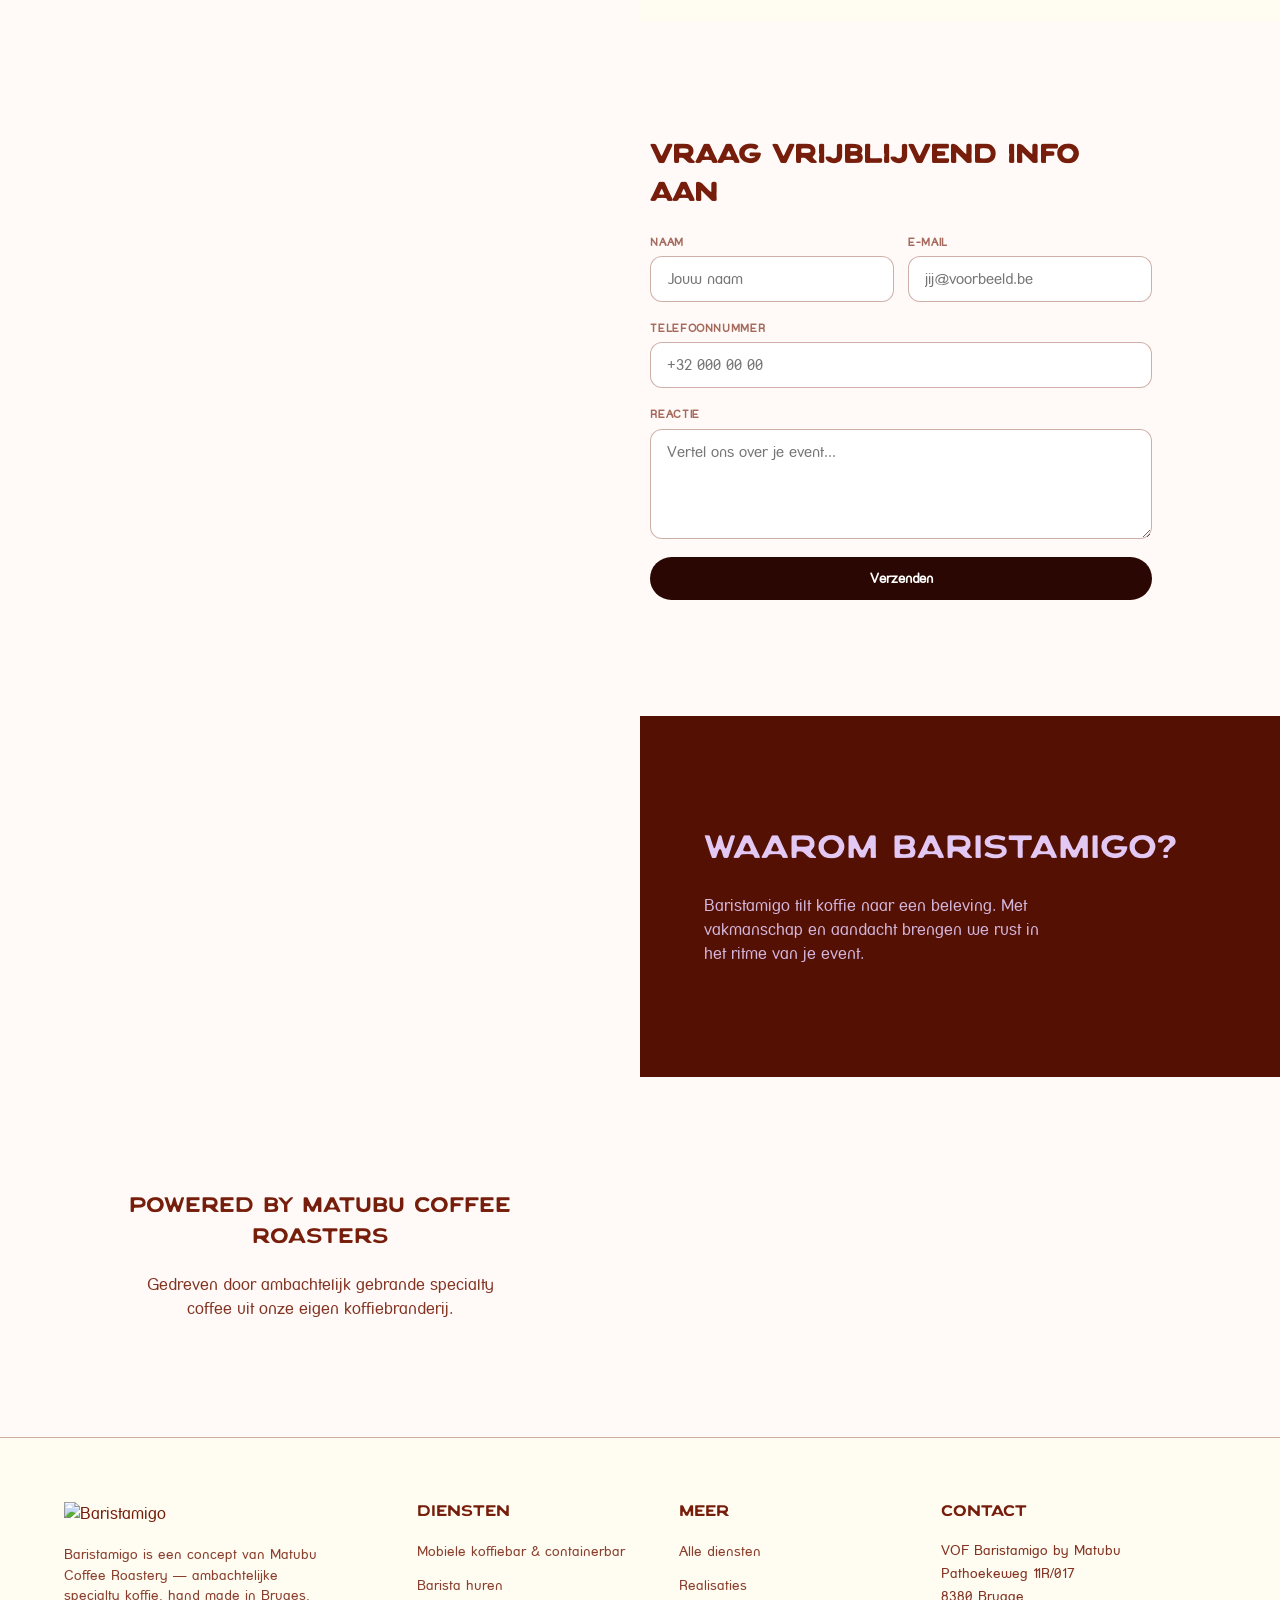
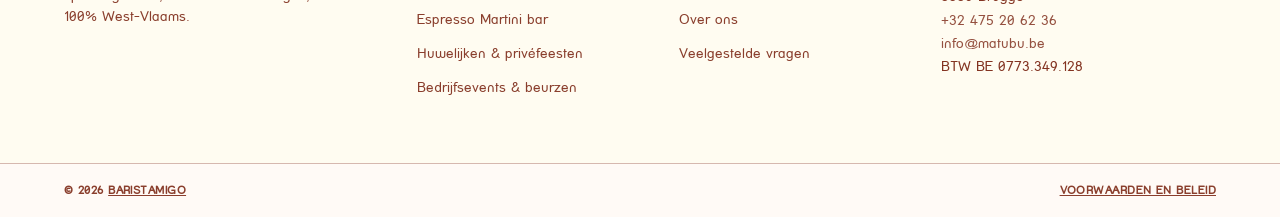
==== commit 00072673: "Verwijder newsletter en header-iconen, verklein witruimte, TAYLennon-knop - Nieuwsbriefblok ('Word l" ====
--- a/index.html
+++ b/index.html
@@ -63,11 +63,6 @@
           <li><a href="contact.html">Contact</a></li>
         </ul>
       </nav>
-      <div class="header__icons" aria-hidden="true">
-        <svg viewBox="0 0 20 20" fill="none"><circle cx="9" cy="9" r="4.75" stroke-width="1.5"/><path d="m12.5 12.5 3.25 3.25" stroke-width="1.5" stroke-linecap="round"/></svg>
-        <svg viewBox="0 0 20 20" fill="none"><circle cx="10" cy="6.5" r="2.75" stroke-width="1.5"/><path d="m5.172 14.591-.437.786a.588.588 0 0 0 .514.873h9.502a.588.588 0 0 0 .514-.873l-.437-.786a5.523 5.523 0 0 0-9.656 0" stroke-width="1.5" stroke-linecap="round" stroke-linejoin="round"/></svg>
-        <svg viewBox="0 0 20 20" fill="none"><path d="M3.392 6.875h13.216v8.016c0 .567-.224 1.112-.624 1.513-.4.402-.941.627-1.506.627H5.522a2.13 2.13 0 0 1-1.506-.627 2.15 2.15 0 0 1-.624-1.513zM8.818 2.969h2.333c.618 0 1.211.247 1.649.686a2.35 2.35 0 0 1 .683 1.658v1.562H6.486V5.313c0-.622.246-1.218.683-1.658a2.33 2.33 0 0 1 1.65-.686" stroke-width="1.5" stroke-linecap="round" stroke-linejoin="round"/></svg>
-      </div>
       <button type="button" class="nav-toggle" aria-label="Menu openen" aria-expanded="false" onclick="toggleNav()">
         <span></span><span></span><span></span>
       </button>
@@ -166,19 +161,6 @@
   </main>
 
   <footer class="site-footer">
-
-    <!-- NEWSLETTER -->
-    <section class="newsletter">
-      <div>
-        <h2>Word lid van onze e-maillijst</h2>
-        <p>Krijg exclusieve aanbiedingen en behind the scenes!</p>
-      </div>
-      <form>
-        <input type="email" placeholder="E-mailadres" required>
-        <button type="submit">Aanmelden</button>
-      </form>
-    </section>
-
     <div class="footer-grid">
       <div class="footer-col">
         <img src="https://baristamigo.be/cdn/shop/files/Baristamigo_Logo_Bruin.png?height=60&v=1764780434" width="461" height="60" alt="Baristamigo">
--- a/assets/style.css
+++ b/assets/style.css
@@ -84,9 +84,6 @@
 }
 
 .nav-links a.active, .nav-links a:hover { opacity: 1; }
-
-.header__icons { display: flex; align-items: center; gap: 18px; }
-.header__icons svg { width: 20px; height: 20px; stroke: var(--maroon); transition: stroke .2s; }
 
 .nav-toggle {
   display: none;
@@ -151,7 +148,7 @@
   max-width: 640px;
   margin: 0 auto;
   text-align: center;
-  padding: 0 5% clamp(30px, 5vw, 56px);
+  padding: 0 5% clamp(12px, 2.5vw, 28px);
   opacity: .9;
 }
 
@@ -212,9 +209,6 @@
 
 body.page-home header .nav-toggle span { background: var(--yellow); }
 body.page-home header.is-scrolled .nav-toggle span { background: var(--maroon); }
-
-body.page-home header .header__icons svg { stroke: var(--yellow); }
-body.page-home header.is-scrolled .header__icons svg { stroke: var(--maroon); }
 
 @media (max-width: 750px) {
   body.page-home header:not(.is-scrolled) .nav-links.open { background: var(--dark-brown); }
@@ -438,7 +432,7 @@
   align-items: center;
   justify-content: center;
 }
-.package-card__image img { width: 65%; height: 65%; object-fit: contain; }
+.package-card__image img { width: 100%; height: 100%; object-fit: cover; }
 
 .package-card h2 {
   font-family: var(--font-title);
@@ -526,7 +520,7 @@
   font-weight: 400;
   text-transform: uppercase;
   font-size: clamp(1.3rem, 2.6vw, 1.8rem);
-  padding: clamp(40px, 6vw, 64px) 5% 24px;
+  padding: clamp(16px, 3vw, 28px) 5% 16px;
 }
 
 .video-grid {
@@ -555,21 +549,6 @@
 .sticker-showcase img { width: clamp(120px, 16vw, 180px); height: clamp(120px, 16vw, 180px); }
 
 /* ───────── FOOTER ───────── */
-.newsletter {
-  padding: clamp(40px, 6vw, 70px) 5%;
-  display: grid;
-  grid-template-columns: 1fr 1fr;
-  gap: 24px;
-  align-items: center;
-}
-
-.newsletter h2 { font-size: 1.4rem; font-weight: 400; font-family: var(--font-title); margin-bottom: 6px; }
-
-.newsletter form { display: flex; border: 1px solid var(--border); border-radius: 100px; overflow: hidden; }
-.newsletter input { flex: 1; border: none; padding: 14px 20px; font-family: inherit; background: transparent; color: var(--maroon); }
-.newsletter input:focus { outline: none; }
-.newsletter button { border: none; background: var(--orange); color: #fff; padding: 0 28px; font-weight: 600; }
-
 .footer-utilities {
   background: var(--cream);
   border-top: 1px solid var(--border);
@@ -588,8 +567,6 @@
 }
 
 .footer-utilities a { text-decoration: underline; }
-
-@media (max-width: 700px) { .newsletter { grid-template-columns: 1fr; } }
 
 /* ───────── FLOATING QUOTE BUTTON ───────── */
 .quote-float {
@@ -602,8 +579,9 @@
   border: none;
   border-radius: 32px;
   padding: 14px 24px;
-  font-weight: 700;
-  font-size: 1rem;
+  font-family: var(--font-title);
+  font-weight: 700;
+  font-size: 1.1rem;
   display: flex;
   align-items: center;
   gap: 10px;
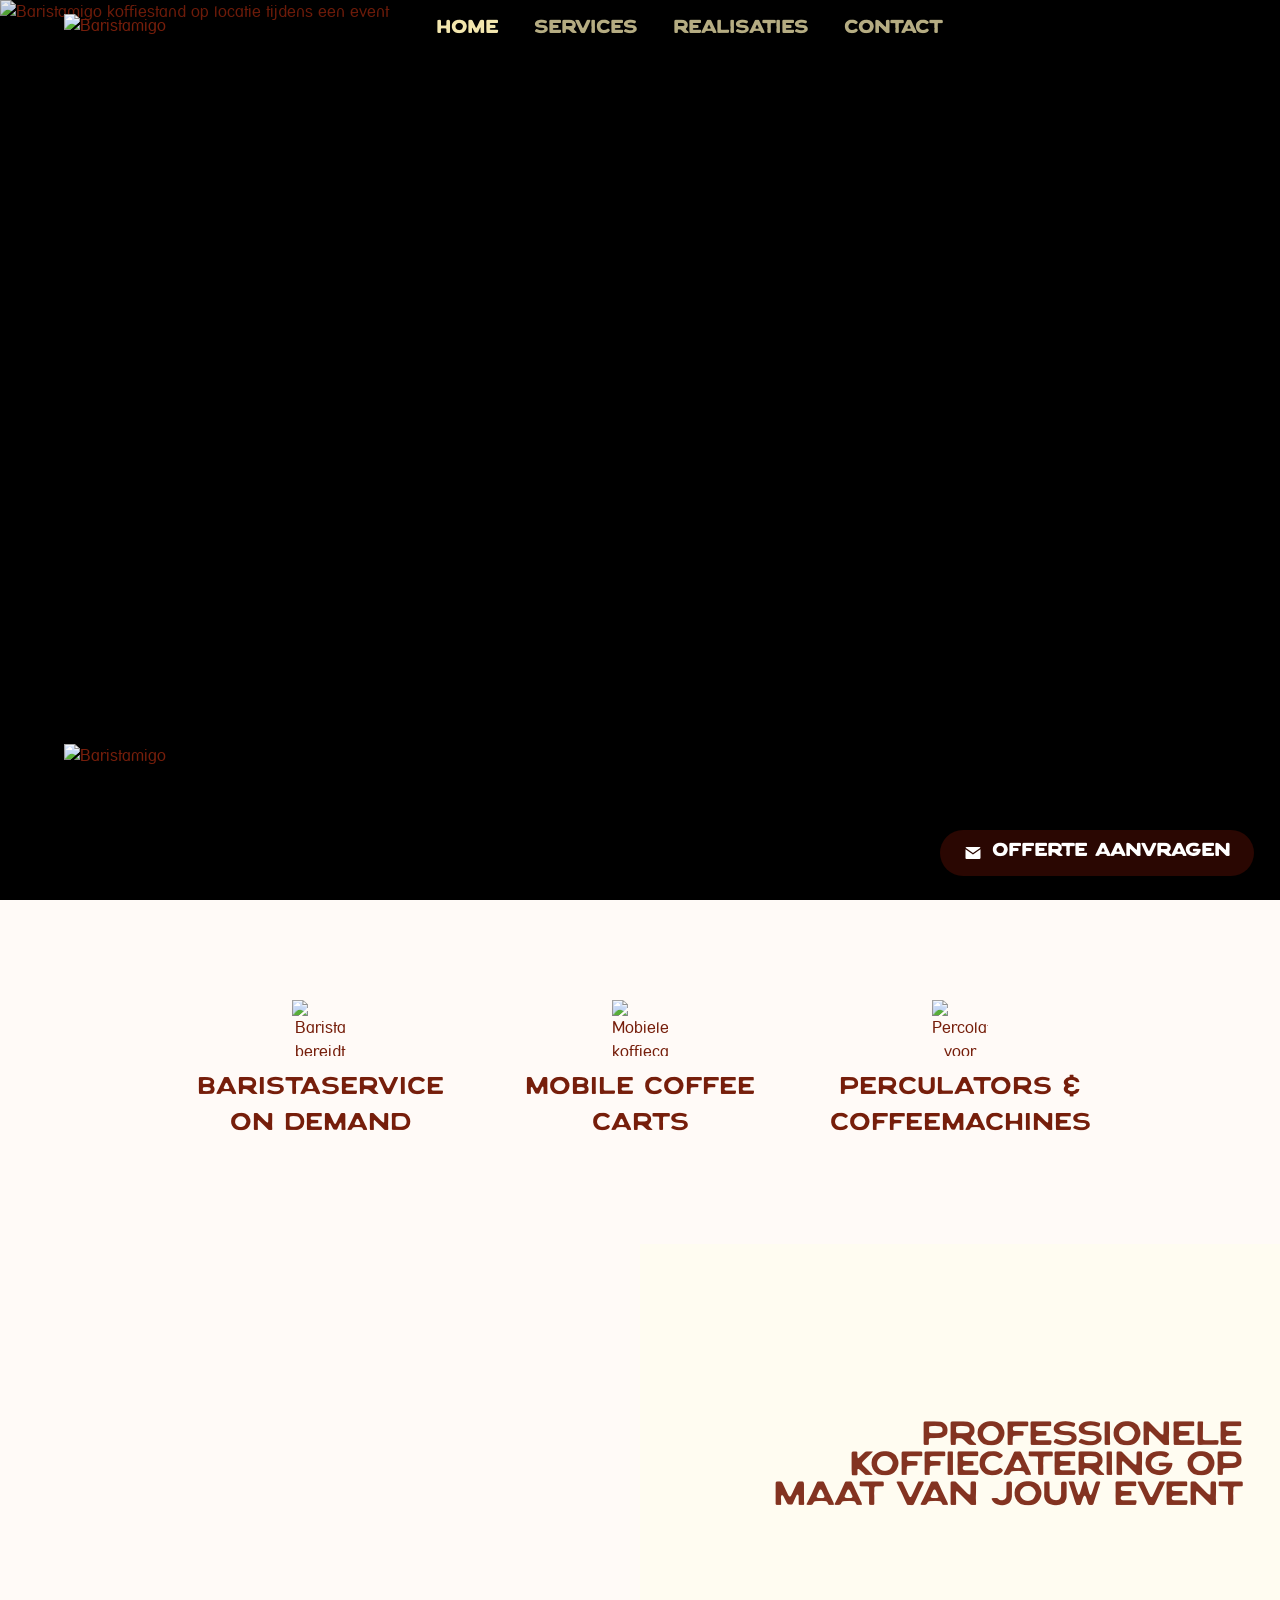
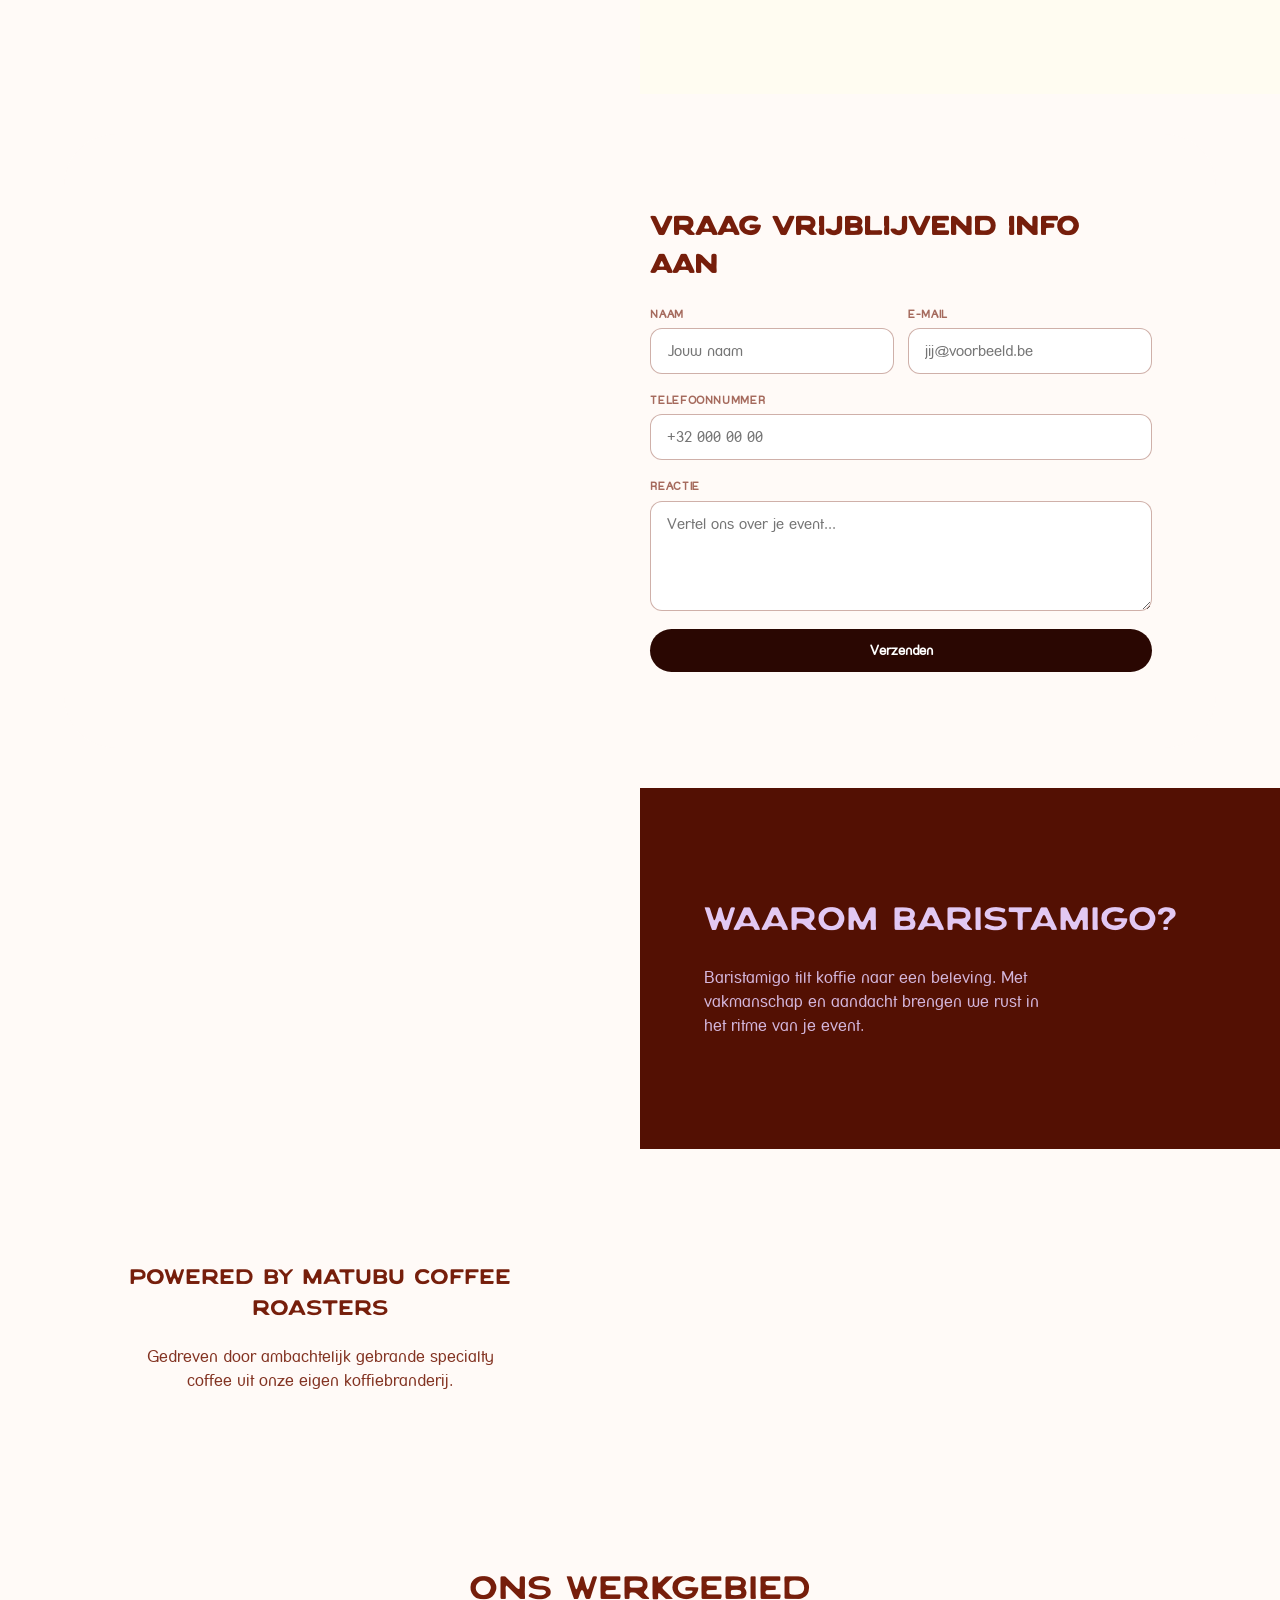
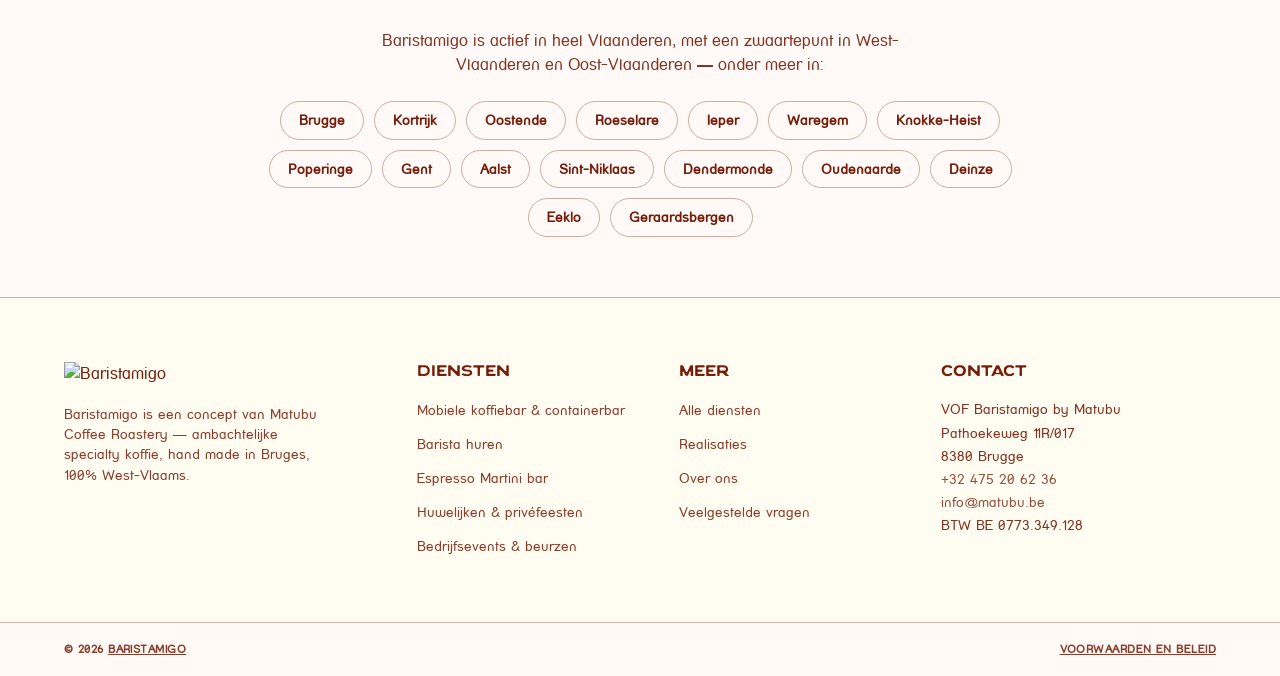
==== commit 21ab7968: "seo: voeg werkgebied-sectie met steden toe (West- en Oost-Vlaanderen) Nieuwe sectie op de homepage m" ====
--- a/index.html
+++ b/index.html
@@ -36,10 +36,25 @@
     "addressLocality": "Brugge",
     "addressCountry": "BE"
   },
-  "areaServed": {
-    "@type": "State",
-    "name": "Vlaanderen"
-  },
+  "areaServed": [
+    { "@type": "State", "name": "Vlaanderen" },
+    { "@type": "City", "name": "Brugge" },
+    { "@type": "City", "name": "Kortrijk" },
+    { "@type": "City", "name": "Oostende" },
+    { "@type": "City", "name": "Roeselare" },
+    { "@type": "City", "name": "Ieper" },
+    { "@type": "City", "name": "Waregem" },
+    { "@type": "City", "name": "Knokke-Heist" },
+    { "@type": "City", "name": "Poperinge" },
+    { "@type": "City", "name": "Gent" },
+    { "@type": "City", "name": "Aalst" },
+    { "@type": "City", "name": "Sint-Niklaas" },
+    { "@type": "City", "name": "Dendermonde" },
+    { "@type": "City", "name": "Oudenaarde" },
+    { "@type": "City", "name": "Deinze" },
+    { "@type": "City", "name": "Eeklo" },
+    { "@type": "City", "name": "Geraardsbergen" }
+  ],
   "parentOrganization": {
     "@type": "Organization",
     "name": "Matubu Coffee Roastery"
@@ -156,6 +171,30 @@
       <h4>Powered by Matubu Coffee Roasters</h4>
       <p>Gedreven door ambachtelijk gebrande specialty coffee uit onze eigen koffiebranderij.</p>
     </div>
+  </section>
+
+  <!-- WERKGEBIED -->
+  <section class="area-section">
+    <h2>Ons werkgebied</h2>
+    <p>Baristamigo is actief in heel Vlaanderen, met een zwaartepunt in West-Vlaanderen en Oost-Vlaanderen — onder meer in:</p>
+    <ul class="city-list">
+      <li>Brugge</li>
+      <li>Kortrijk</li>
+      <li>Oostende</li>
+      <li>Roeselare</li>
+      <li>Ieper</li>
+      <li>Waregem</li>
+      <li>Knokke-Heist</li>
+      <li>Poperinge</li>
+      <li>Gent</li>
+      <li>Aalst</li>
+      <li>Sint-Niklaas</li>
+      <li>Dendermonde</li>
+      <li>Oudenaarde</li>
+      <li>Deinze</li>
+      <li>Eeklo</li>
+      <li>Geraardsbergen</li>
+    </ul>
   </section>
 
   </main>
--- a/assets/style.css
+++ b/assets/style.css
@@ -242,7 +242,7 @@
   align-items: stretch;
 }
 
-.media-content.compact { height: 42svh; }
+.media-content.compact { height: 50svh; }
 .media-content.compact .content { padding: clamp(20px, 3vw, 40px); }
 .media-content.compact .jumbo-text { font-size: clamp(1.3rem, 2.6vw, 2.1rem); }
 
@@ -543,7 +543,7 @@
   gap: clamp(20px, 4vw, 48px);
   flex-wrap: wrap;
   padding: clamp(10px, 3vw, 30px) 5% clamp(50px, 8vw, 90px);
-  background: var(--cream-2);
+  background: var(--cream);
 }
 
 .sticker-showcase img { width: clamp(120px, 16vw, 180px); height: clamp(120px, 16vw, 180px); }
@@ -738,6 +738,27 @@
 
 @media (max-width: 700px) { .usp-list { grid-template-columns: 1fr; } }
 
+/* ───────── WERKGEBIED / STEDENLIJST ───────── */
+.area-section { padding: clamp(30px, 5vw, 60px) 5%; max-width: 900px; margin: 0 auto; text-align: center; }
+.area-section h2 { font-family: var(--font-title); font-weight: 400; text-transform: uppercase; font-size: clamp(1.4rem, 3vw, 2rem); margin-bottom: 12px; }
+.area-section > p { max-width: 60ch; margin: 0 auto 24px; opacity: .9; }
+
+.city-list {
+  list-style: none;
+  display: flex;
+  flex-wrap: wrap;
+  gap: 10px;
+  justify-content: center;
+}
+
+.city-list li {
+  padding: 8px 18px;
+  border: 1px solid var(--border);
+  border-radius: 100px;
+  font-size: .85rem;
+  font-weight: 600;
+}
+
 /* ───────── MINI-FAQ OP DIENSTPAGINA'S ───────── */
 .faq-section { background: var(--cream-2); padding: clamp(30px, 5vw, 60px) 5%; }
 .faq-section .inner { max-width: 900px; margin: 0 auto; }
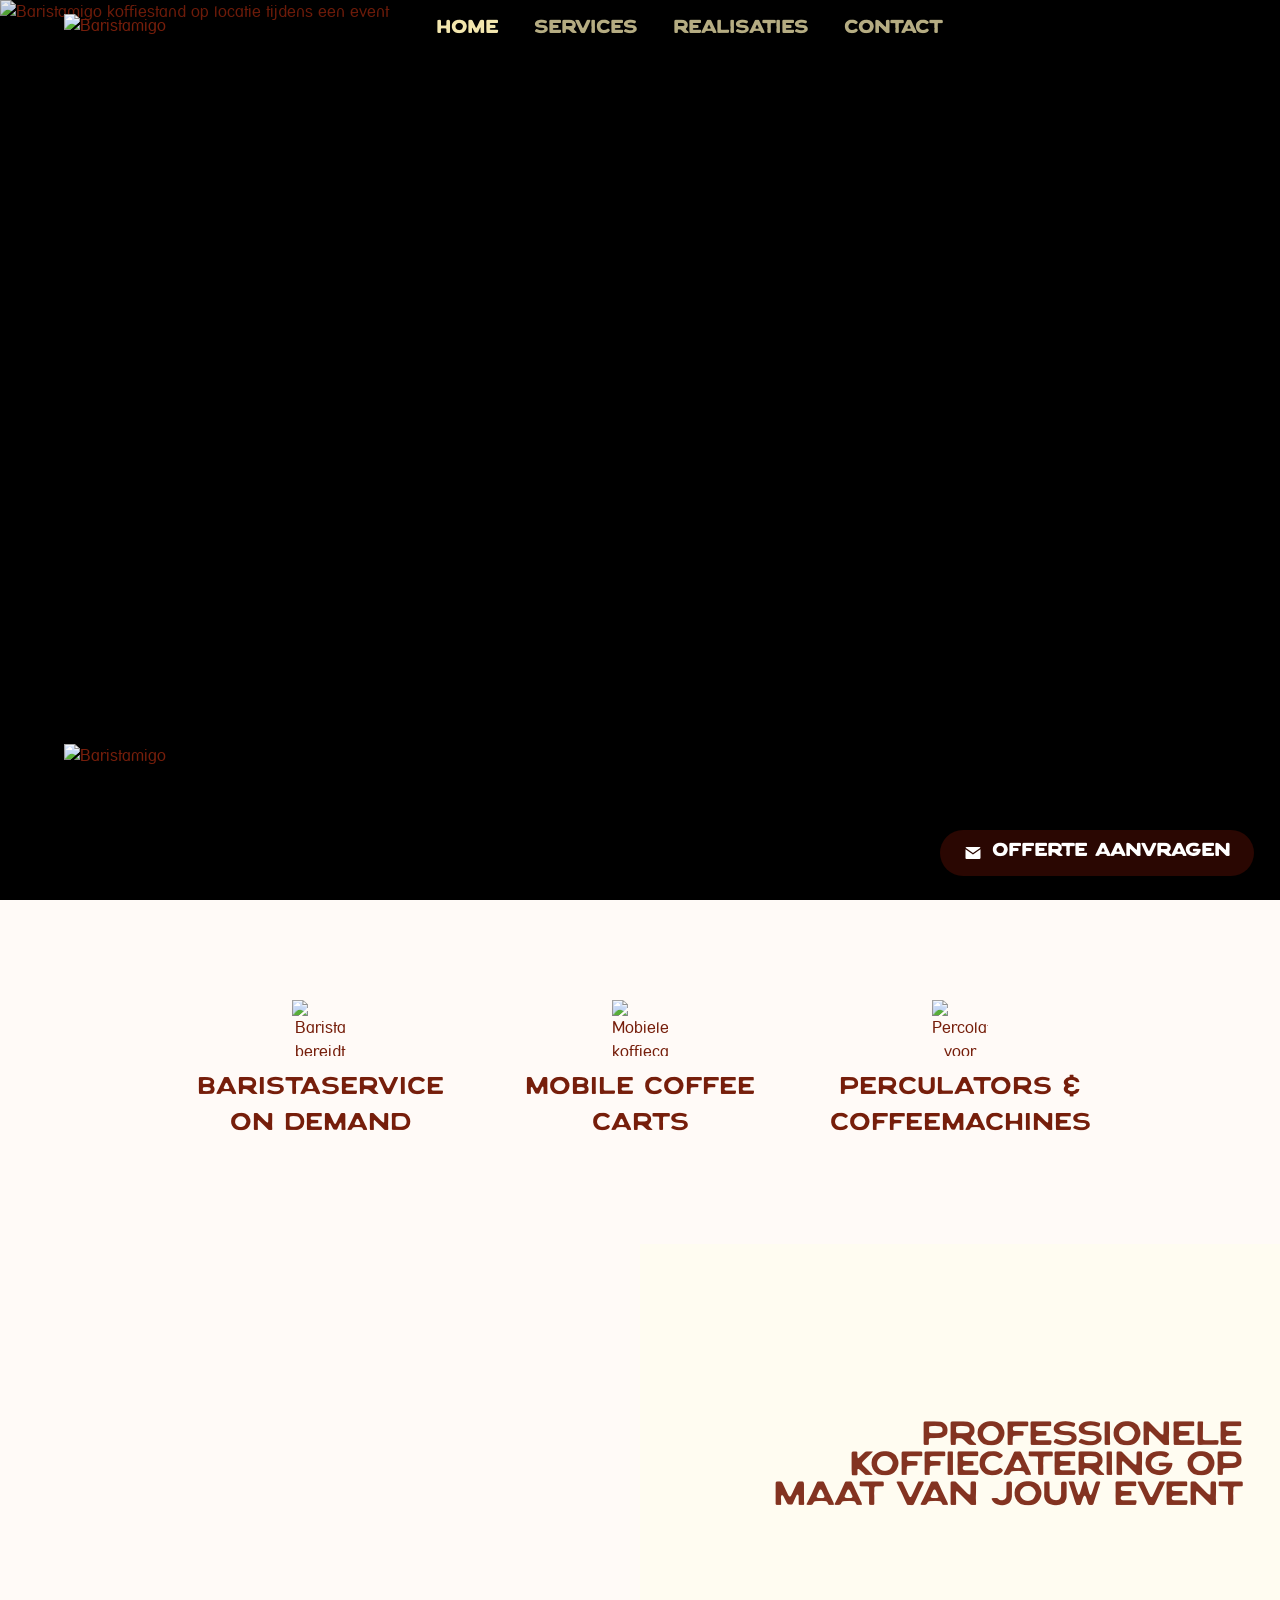
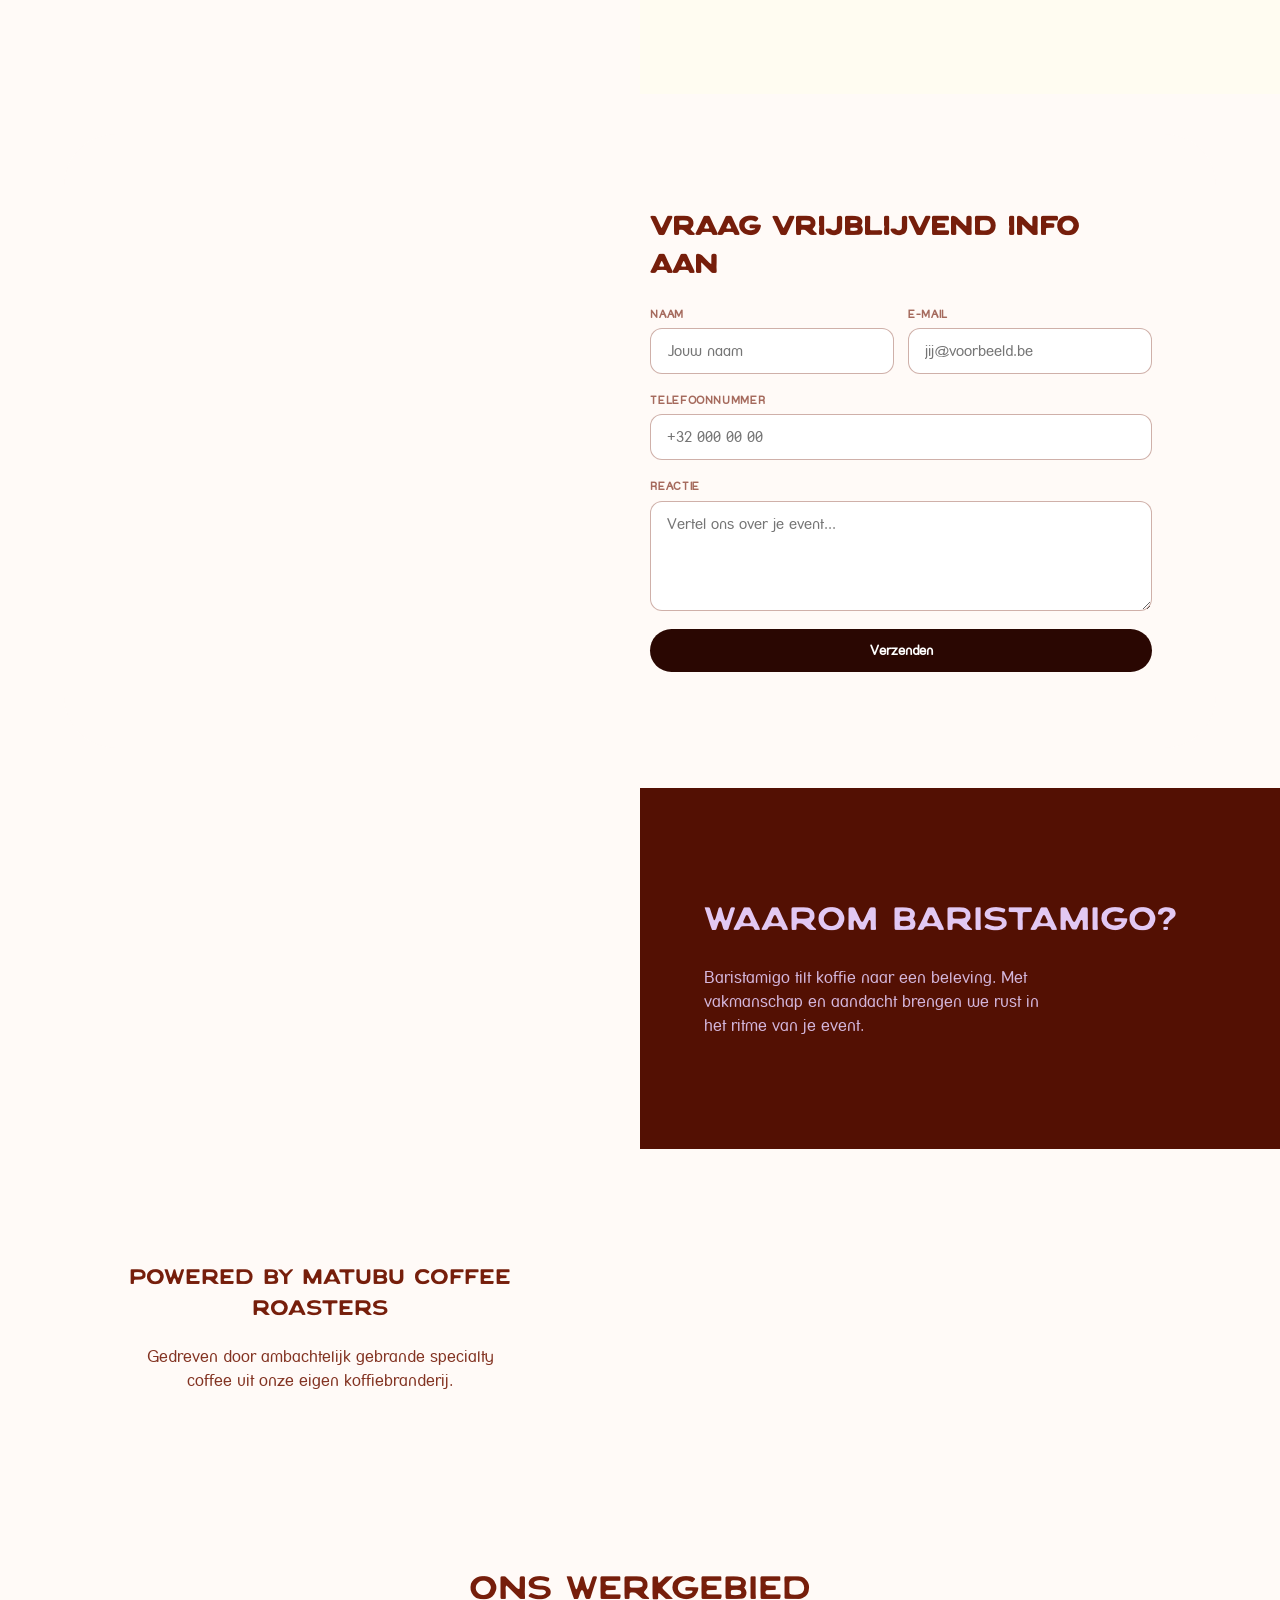
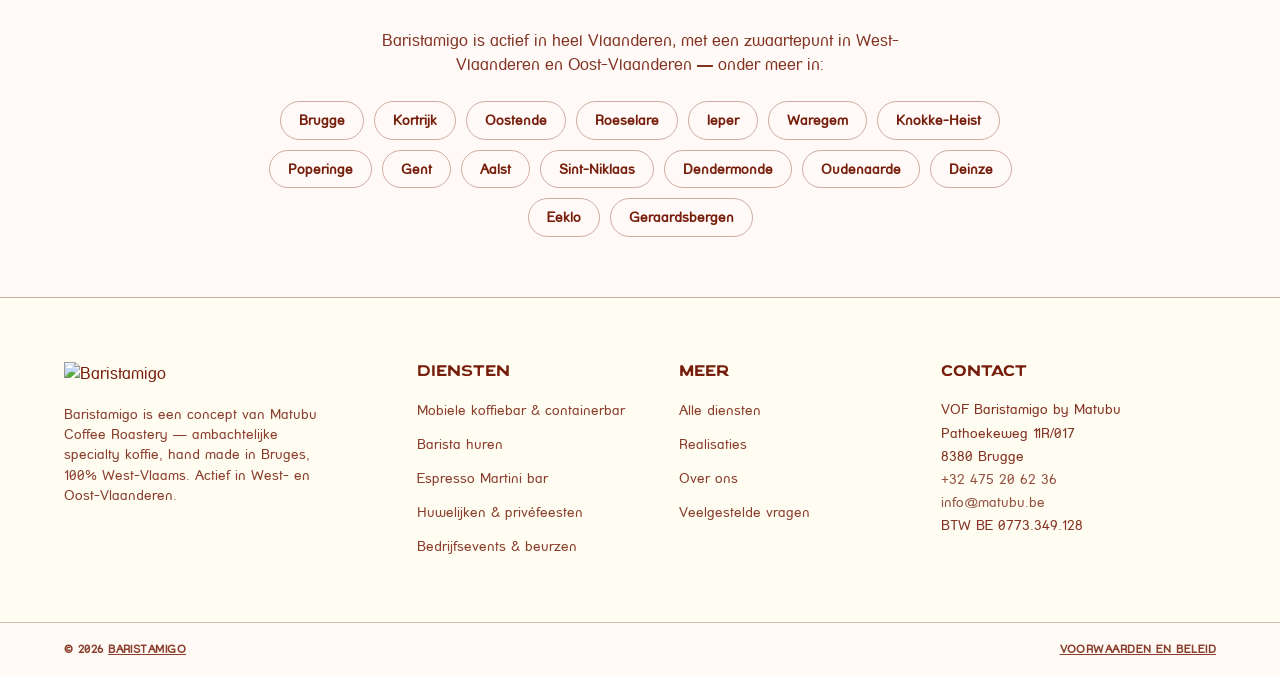
==== commit 3eda01f2: "content: verwijder overbodige koppeltekens, voeg werkgebied toe aan footer - 'Matubu-koffie' -> 'kof" ====
--- a/index.html
+++ b/index.html
@@ -203,7 +203,7 @@
     <div class="footer-grid">
       <div class="footer-col">
         <img src="https://baristamigo.be/cdn/shop/files/Baristamigo_Logo_Bruin.png?height=60&v=1764780434" width="461" height="60" alt="Baristamigo">
-        <p>Baristamigo is een concept van Matubu Coffee Roastery — ambachtelijke specialty koffie, hand made in Bruges, 100% West-Vlaams.</p>
+        <p>Baristamigo is een concept van Matubu Coffee Roastery — ambachtelijke specialty koffie, hand made in Bruges, 100% West-Vlaams. Actief in West- en Oost-Vlaanderen.</p>
       </div>
       <nav class="footer-col" aria-label="Diensten">
         <h2>Diensten</h2>
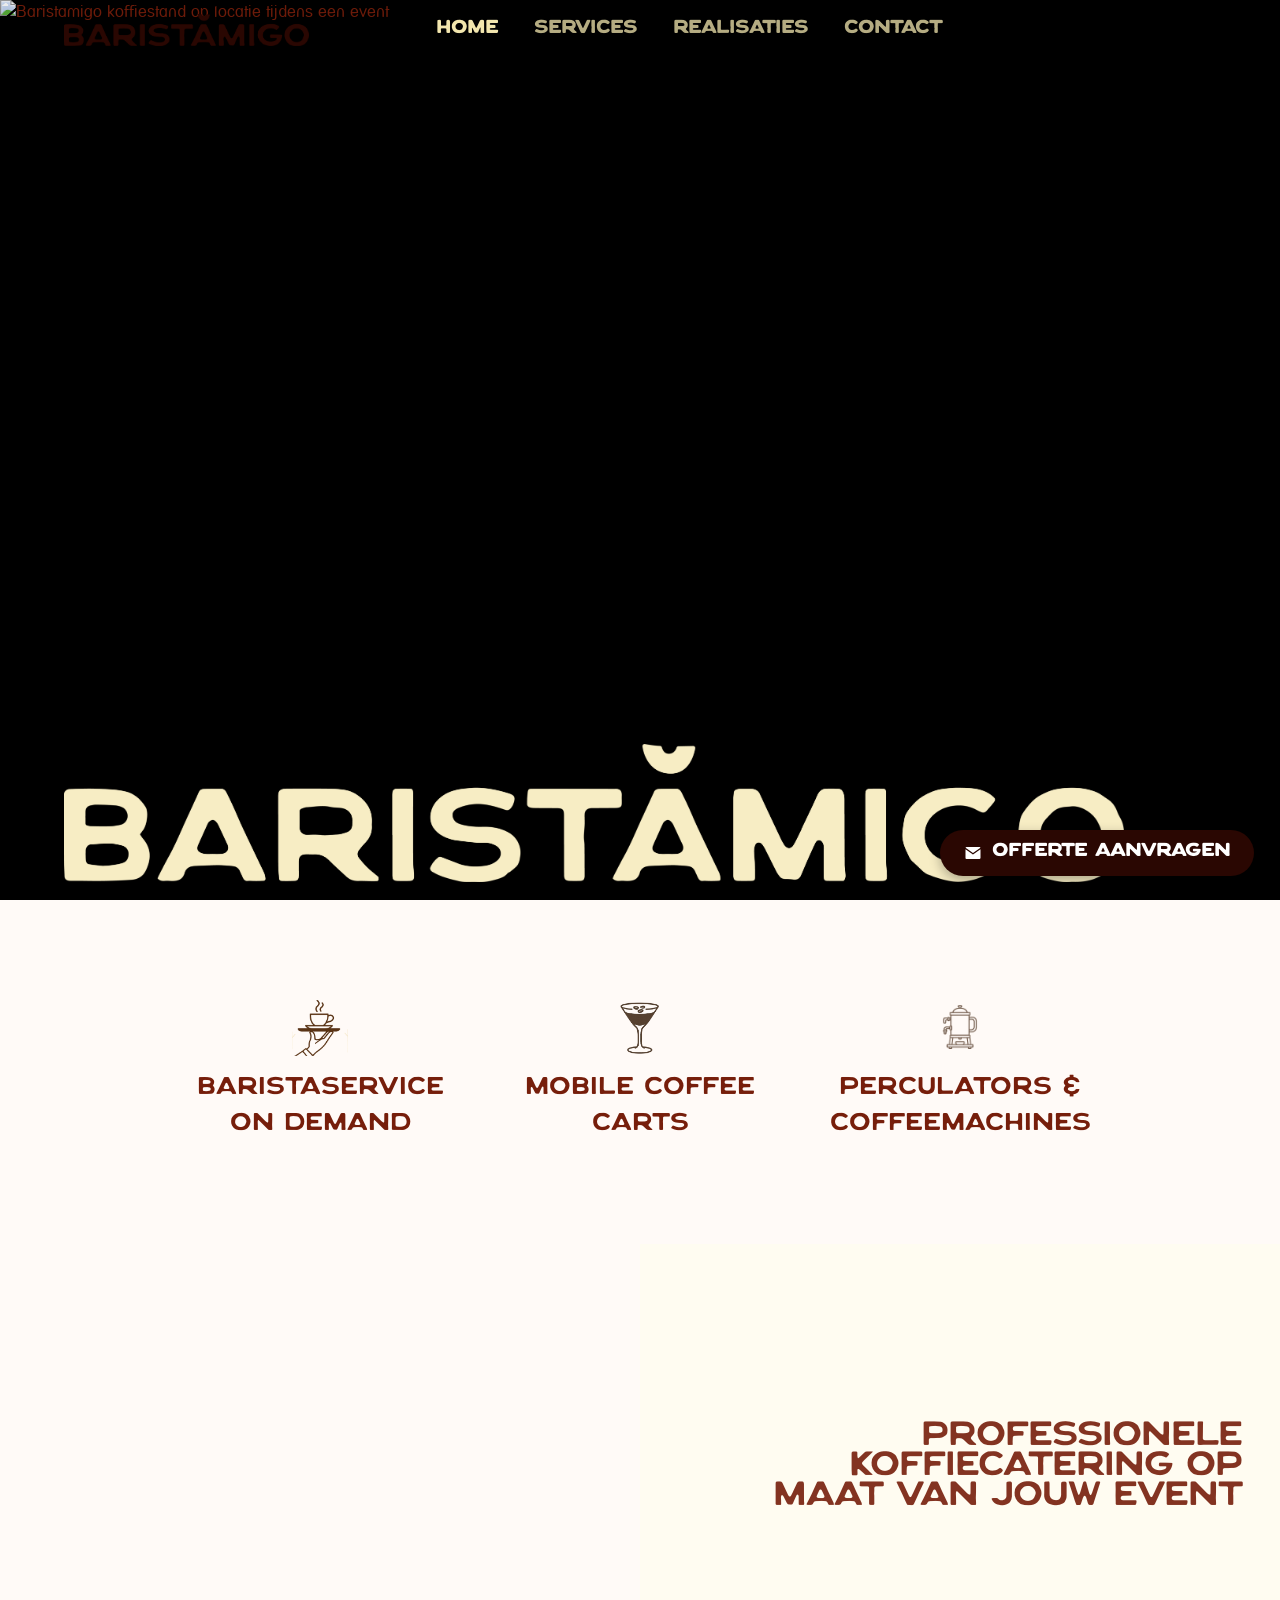
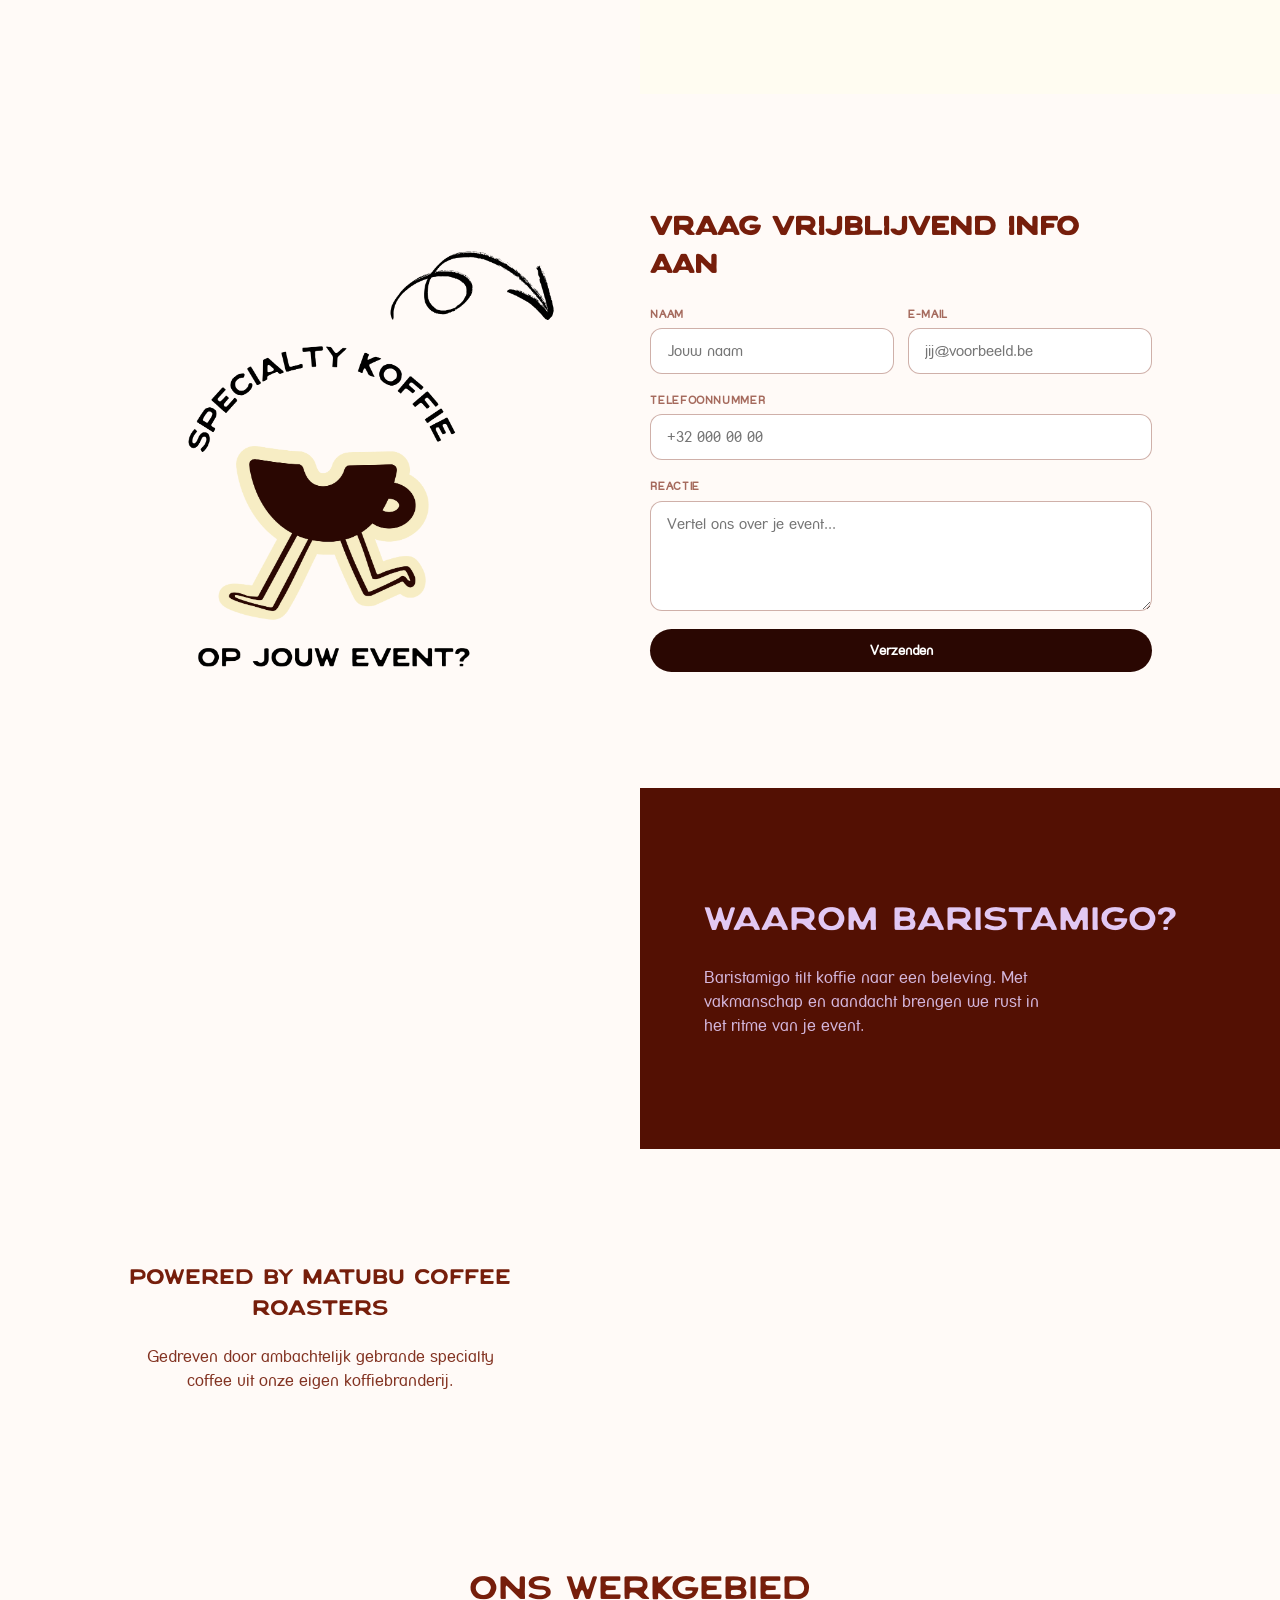
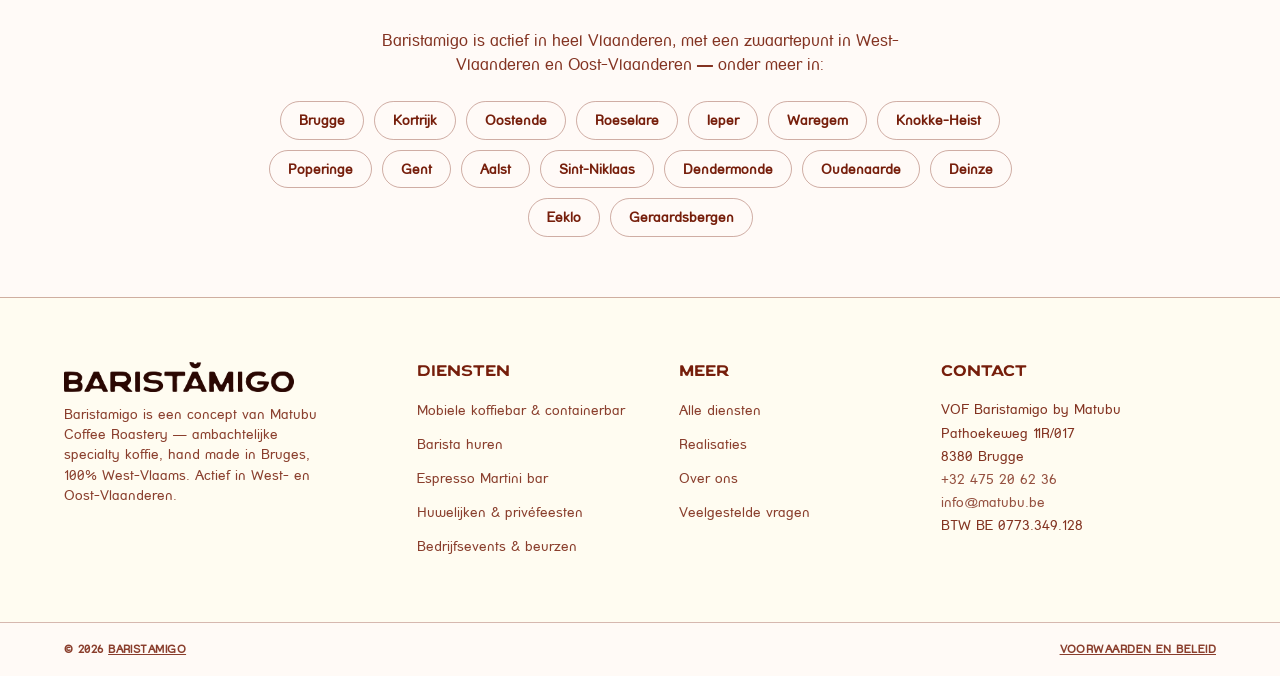
==== commit 015036ee: "Fix alle gebroken media-hotlinks na domeinmigratie naar Netlify Alle afbeeldingen/video's verwezen a" ====
--- a/index.html
+++ b/index.html
@@ -10,13 +10,13 @@
 <link rel="manifest" href="manifest.json">
 <meta property="og:title" content="Koffiecatering voor events | Baristamigo">
 <meta property="og:description" content="Mobiele koffiebar, barista's en Espresso Martini's voor elk event. Powered by Matubu Coffee Roastery.">
-<meta property="og:image" content="https://baristamigo.be/cdn/shop/files/Baristamigo_Logo_Bruin.png?height=256&v=1764780434">
+<meta property="og:image" content="https://baristamigo.be/merk/logos/Baristamigo_Logo_Bruin.png">
 <meta property="og:type" content="website">
 <meta property="og:url" content="https://baristamigo.be/">
 <meta name="twitter:card" content="summary_large_image">
 <meta name="twitter:title" content="Koffiecatering voor events | Baristamigo">
 <meta name="twitter:description" content="Mobiele koffiebar, barista's en Espresso Martini's voor elk event. Powered by Matubu Coffee Roastery.">
-<meta name="twitter:image" content="https://baristamigo.be/cdn/shop/files/Baristamigo_Logo_Bruin.png?height=256&v=1764780434">
+<meta name="twitter:image" content="https://baristamigo.be/merk/logos/Baristamigo_Logo_Bruin.png">
 <link rel="stylesheet" href="assets/style.css">
 <link rel="preload" href="fonts/TAYLennon.otf" as="font" type="font/otf" crossorigin>
 <script type="application/ld+json">
@@ -59,7 +59,7 @@
     "@type": "Organization",
     "name": "Matubu Coffee Roastery"
   },
-  "image": "https://baristamigo.be/cdn/shop/files/Baristamigo_Logo_Bruin.png?height=256&v=1764780434"
+  "image": "https://baristamigo.be/merk/logos/Baristamigo_Logo_Bruin.png"
 }
 </script>
 </head>
@@ -68,7 +68,7 @@
   <header>
     <div class="header__row">
       <a href="index.html" class="header-logo">
-        <img src="https://baristamigo.be/cdn/shop/files/Baristamigo_Logo_Bruin.png?height=64&v=1764780434" width="491" height="64" alt="Baristamigo">
+        <img src="merk/logos/Baristamigo_Logo_Bruin.png" width="491" height="64" alt="Baristamigo">
       </a>
       <nav aria-label="Hoofdnavigatie">
         <ul class="nav-links">
@@ -89,22 +89,22 @@
   <!-- HERO -->
   <section class="hero">
     <h1 class="visually-hidden">Koffiecatering en mobiele koffiebar huren voor events in Vlaanderen</h1>
-    <img class="bg" src="https://baristamigo.be/cdn/shop/files/H8A4681.jpg?v=1776596379&width=1920" width="1920" height="1280" loading="eager" fetchpriority="high" alt="Baristamigo koffiestand op locatie tijdens een event">
-    <img class="hero__logo" src="https://baristamigo.be/cdn/shop/files/Baristamigo_Logo_Geel.png?v=1776596908&width=2560" srcset="https://baristamigo.be/cdn/shop/files/Baristamigo_Logo_Geel.png?v=1776596908&width=1600 1600w, https://baristamigo.be/cdn/shop/files/Baristamigo_Logo_Geel.png?v=1776596908&width=1920 1920w, https://baristamigo.be/cdn/shop/files/Baristamigo_Logo_Geel.png?v=1776596908&width=2560 2560w, https://baristamigo.be/cdn/shop/files/Baristamigo_Logo_Geel.png?v=1776596908&width=3840 3840w" sizes="92vw" width="2560" height="334" loading="eager" alt="Baristamigo">
+    <img class="bg" src="assets/media/H8A4681.jpg" width="1920" height="1280" loading="eager" fetchpriority="high" alt="Baristamigo koffiestand op locatie tijdens een event">
+    <img class="hero__logo" src="merk/logos/Baristamigo_Logo_Geel.png" width="2560" height="334" loading="eager" alt="Baristamigo">
   </section>
 
   <!-- SERVICES -->
   <section class="services" id="services">
     <div class="service-item">
-      <img src="https://baristamigo.be/cdn/shop/files/ChatGPT_Image_11_dec_2025_20_59_08.png?v=1765483469&width=200" width="56" height="56" loading="lazy" alt="Barista bereidt koffie">
+      <img src="assets/media/ChatGPT_Image_11_dec_2025_20_59_08.png" width="56" height="56" loading="lazy" alt="Barista bereidt koffie">
       <h2>Baristaservice on demand</h2>
     </div>
     <div class="service-item">
-      <img src="https://baristamigo.be/cdn/shop/files/ChatGPT_Image_11_dec_2025_21_03_13.png?v=1765483502&width=200" width="56" height="56" loading="lazy" alt="Mobiele koffiecart">
+      <img src="assets/media/ChatGPT_Image_11_dec_2025_21_03_13.png" width="56" height="56" loading="lazy" alt="Mobiele koffiecart">
       <h2>Mobile coffee carts</h2>
     </div>
     <div class="service-item">
-      <img src="https://baristamigo.be/cdn/shop/files/perculators.png?v=1765483763&width=200" width="56" height="56" loading="lazy" alt="Percolator voor grote groepen">
+      <img src="assets/media/perculators.png" width="56" height="56" loading="lazy" alt="Percolator voor grote groepen">
       <h2>Perculators &amp; coffeemachines</h2>
     </div>
   </section>
@@ -112,8 +112,8 @@
   <!-- VIDEO + JUMBO TEXT -->
   <section class="media-content cream compact">
     <div class="media">
-      <video autoplay muted loop playsinline poster="https://baristamigo.be/cdn/shop/files/preview_images/de775de4ba964d41b8768fab2e9196de.thumbnail.0000000000_2500x.jpg?v=1766166371">
-        <source src="https://baristamigo.be/cdn/shop/videos/c/vp/de775de4ba964d41b8768fab2e9196de/de775de4ba964d41b8768fab2e9196de.HD-1080p-7.2Mbps-65514270.mp4" type="video/mp4">
+      <video autoplay muted loop playsinline>
+        <source src="assets/media/de775de4ba964d41b8768fab2e9196de.mp4" type="video/mp4">
       </video>
     </div>
     <div class="content" style="align-items:flex-end;">
@@ -123,7 +123,8 @@
 
   <!-- CONTACT CTA -->
   <section class="contact-cta-section">
-    <form class="contact-form" id="contact">
+    <form class="contact-form" id="contact" name="contact" method="POST" data-netlify="true">
+      <input type="hidden" name="form-name" value="contact">
       <h3 class="contact-form__title">Vraag vrijblijvend info aan</h3>
       <div class="field-row">
         <div class="field">
@@ -145,13 +146,17 @@
       </div>
       <button type="submit">Verzenden</button>
     </form>
+    <div class="contact-form__success quote-modal__success" hidden>
+      <h3>Bedankt!</h3>
+      <p>We nemen zo snel mogelijk contact met je op.</p>
+    </div>
   </section>
 
   <!-- VIDEO + TEXT (DARK) -->
   <section class="media-content dark">
     <div class="media">
-      <video autoplay muted loop playsinline poster="https://baristamigo.be/cdn/shop/files/preview_images/785fe50fb61b43399d1b51b164b41fcb.thumbnail.0000000000_2500x.jpg?v=1766475661">
-        <source src="https://baristamigo.be/cdn/shop/videos/c/vp/785fe50fb61b43399d1b51b164b41fcb/785fe50fb61b43399d1b51b164b41fcb.HD-1080p-4.8Mbps-65700590.mp4" type="video/mp4">
+      <video autoplay muted loop playsinline>
+        <source src="assets/media/785fe50fb61b43399d1b51b164b41fcb.mp4" type="video/mp4">
       </video>
     </div>
     <div class="content">
@@ -163,8 +168,8 @@
   <!-- VIDEO + TEXT (MEDIA RIGHT) -->
   <section class="media-content cream2 center reverse">
     <div class="media">
-      <video autoplay muted loop playsinline poster="https://baristamigo.be/cdn/shop/files/preview_images/f94d71b7bc0a457382ae9ca3ee5f4732.thumbnail.0000000000_2500x.jpg?v=1766166924">
-        <source src="https://baristamigo.be/cdn/shop/videos/c/vp/f94d71b7bc0a457382ae9ca3ee5f4732/f94d71b7bc0a457382ae9ca3ee5f4732.HD-1080p-7.2Mbps-65514702.mp4" type="video/mp4">
+      <video autoplay muted loop playsinline>
+        <source src="assets/media/f94d71b7bc0a457382ae9ca3ee5f4732.mp4" type="video/mp4">
       </video>
     </div>
     <div class="content">
@@ -202,7 +207,7 @@
   <footer class="site-footer">
     <div class="footer-grid">
       <div class="footer-col">
-        <img src="https://baristamigo.be/cdn/shop/files/Baristamigo_Logo_Bruin.png?height=60&v=1764780434" width="461" height="60" alt="Baristamigo">
+        <img src="merk/logos/Baristamigo_Logo_Bruin.png" width="461" height="60" alt="Baristamigo">
         <p>Baristamigo is een concept van Matubu Coffee Roastery — ambachtelijke specialty koffie, hand made in Bruges, 100% West-Vlaams. Actief in West- en Oost-Vlaanderen.</p>
       </div>
       <nav class="footer-col" aria-label="Diensten">
@@ -251,9 +256,10 @@
 
   <!-- QUOTE MODAL -->
   <div class="quote-modal-backdrop" id="quoteModalBackdrop">
-    <div class="quote-modal">
+    <form class="quote-modal" id="quoteForm" name="offerte" method="POST" data-netlify="true">
+      <input type="hidden" name="form-name" value="offerte">
       <button class="quote-modal__close" type="button" onclick="closeQuoteModal()">&times;</button>
-      <img class="quote-modal__logo" src="https://baristamigo.be/cdn/shop/files/Baristamigo_Logo_Bruin.png?height=80&v=1764780434" width="614" height="80" loading="lazy" alt="Baristamigo">
+      <img class="quote-modal__logo" src="merk/logos/Baristamigo_Logo_Bruin.png" width="614" height="80" loading="lazy" alt="Baristamigo">
       <div class="quote-modal__title">prijsofferte aanvragen</div>
 
       <div class="quote-modal__step active" data-step="1">
@@ -262,15 +268,15 @@
         <div class="quote-modal__progress"><div class="quote-modal__progress-bar" style="width:50%"></div></div>
         <div class="quote-modal__field">
           <label for="quoteName">Naam</label>
-          <input type="text" id="quoteName" placeholder="John Doe">
+          <input type="text" id="quoteName" name="name" placeholder="John Doe">
         </div>
         <div class="quote-modal__field">
           <label for="quoteEmail">E-mailadres</label>
-          <input type="email" id="quoteEmail" placeholder="info@voorbeeld.be">
+          <input type="email" id="quoteEmail" name="email" placeholder="info@voorbeeld.be">
         </div>
         <div class="quote-modal__field">
           <label for="quotePhone">Telefoonnummer</label>
-          <input type="tel" id="quotePhone" placeholder="+32 000 00 00">
+          <input type="tel" id="quotePhone" name="phone" placeholder="+32 000 00 00">
         </div>
         <div class="quote-modal__actions">
           <button type="button" class="quote-modal__btn" onclick="goToQuoteStep(2)">Volgende</button>
@@ -284,25 +290,25 @@
         <div class="quote-modal__field">
           <label>Dienstverlening</label>
           <div class="quote-modal__checkbox-grid">
-            <label class="quote-modal__checkbox-item"><input type="checkbox" value="Personeel"> Personeel</label>
-            <label class="quote-modal__checkbox-item"><input type="checkbox" value="Koffiestand"> Koffiestand</label>
-            <label class="quote-modal__checkbox-item"><input type="checkbox" value="Koffietoestel / perculator"> Koffietoestel / perculator</label>
-            <label class="quote-modal__checkbox-item"><input type="checkbox" value="Koffiecatering"> Koffiecatering</label>
-            <label class="quote-modal__checkbox-item"><input type="checkbox" value="Koffiecocktails"> Koffiecocktails</label>
-            <label class="quote-modal__checkbox-item"><input type="checkbox" value="Tafels en stoelen"> Tafels en stoelen</label>
+            <label class="quote-modal__checkbox-item"><input type="checkbox" name="services" value="Personeel"> Personeel</label>
+            <label class="quote-modal__checkbox-item"><input type="checkbox" name="services" value="Koffiestand"> Koffiestand</label>
+            <label class="quote-modal__checkbox-item"><input type="checkbox" name="services" value="Koffietoestel / perculator"> Koffietoestel / perculator</label>
+            <label class="quote-modal__checkbox-item"><input type="checkbox" name="services" value="Koffiecatering"> Koffiecatering</label>
+            <label class="quote-modal__checkbox-item"><input type="checkbox" name="services" value="Koffiecocktails"> Koffiecocktails</label>
+            <label class="quote-modal__checkbox-item"><input type="checkbox" name="services" value="Tafels en stoelen"> Tafels en stoelen</label>
           </div>
         </div>
         <div class="quote-modal__field">
           <label for="quoteGuests">Aantal gasten</label>
-          <input type="text" id="quoteGuests" placeholder="vb. 90 pax">
+          <input type="text" id="quoteGuests" name="guests" placeholder="vb. 90 pax">
         </div>
         <div class="quote-modal__field">
           <label for="quoteDescription">Beschrijving van project</label>
-          <textarea id="quoteDescription" placeholder="Wat organiseer je?"></textarea>
+          <textarea id="quoteDescription" name="description" placeholder="Wat organiseer je?"></textarea>
         </div>
         <div class="quote-modal__actions">
           <button type="button" class="quote-modal__btn secondary" onclick="goToQuoteStep(1)">Terug</button>
-          <button type="button" class="quote-modal__btn" onclick="submitQuoteForm()">Doorsturen</button>
+          <button type="submit" class="quote-modal__btn">Doorsturen</button>
         </div>
       </div>
 
@@ -314,12 +320,21 @@
       </div>
 
       <div class="quote-modal__footer-note">Deze site is beschermd door reCAPTCHA. Het <a href="#">Privacybeleid</a> en de <a href="#">Servicevoorwaarden</a> van Google zijn van toepassing.</div>
-    </div>
+    </form>
   </div>
 
   <!-- Elfsight WhatsApp Chat | Whatsapp assist Baristamigo -->
-  <script src="https://elfsightcdn.com/platform.js" async></script>
-  <div class="elfsight-app-ae0fd06d-759a-407e-ab45-b056ee390d64" data-elfsight-app-lazy></div>
+  <div class="elfsight-app-ae0fd06d-759a-407e-ab45-b056ee390d64" data-elfsight-app-lazy id="whatsappWidget"></div>
+  <script>
+    if (window.innerWidth > 750) {
+      var s = document.createElement("script");
+      s.src = "https://elfsightcdn.com/platform.js";
+      s.async = true;
+      document.body.appendChild(s);
+    } else {
+      document.getElementById("whatsappWidget").remove();
+    }
+  </script>
 
   <script src="assets/script.js"></script>
 
--- a/assets/style.css
+++ b/assets/style.css
@@ -89,16 +89,20 @@
   display: none;
   flex-direction: column;
   justify-content: center;
+  align-items: center;
   gap: 5px;
-  width: 32px;
-  height: 32px;
+  width: 44px;
+  height: 44px;
+  margin-left: auto;
   border: none;
   background: none;
   padding: 0;
+  flex-shrink: 0;
 }
 
 .nav-toggle span {
   display: block;
+  width: 24px;
   height: 2px;
   background: var(--maroon);
   border-radius: 2px;
@@ -113,6 +117,7 @@
   .nav-toggle { display: flex; }
 
   .nav-links {
+    display: none;
     position: absolute;
     top: 100%;
     left: 0;
@@ -123,12 +128,9 @@
     background: var(--cream);
     border-bottom: 1px solid rgba(0,0,0,.08);
     padding: 8px 5% 20px;
-    max-height: 0;
-    overflow: hidden;
-    transition: max-height .25s ease;
   }
 
-  .nav-links.open { max-height: 260px; }
+  .nav-links.open { display: flex; }
 
   .nav-links li { width: 100%; }
   .nav-links a { display: block; padding: 12px 0; }
@@ -181,37 +183,39 @@
   object-fit: contain;
 }
 
-/* ───────── TRANSPARANTE HEADER OVER DE HERO (home) ───────── */
-body.page-home header {
-  position: absolute;
-  inset: 0 0 auto 0;
-  background: transparent;
-  border-bottom: none;
-  transition: background .25s ease, border-color .25s ease;
-}
-
-body.page-home header.is-scrolled {
-  position: fixed;
-  background: var(--cream);
-  border-bottom: 1px solid rgba(0,0,0,.05);
-}
-
-body.page-home header .header-logo { visibility: hidden; }
-body.page-home header.is-scrolled .header-logo { visibility: visible; }
-
-body.page-home header:not(.is-scrolled) .nav-links a {
-  color: var(--yellow);
-  font-family: var(--font-title);
-  font-weight: 700;
-  letter-spacing: 0;
-}
-body.page-home header.is-scrolled .nav-links a { color: var(--maroon); }
-
-body.page-home header .nav-toggle span { background: var(--yellow); }
-body.page-home header.is-scrolled .nav-toggle span { background: var(--maroon); }
-
-@media (max-width: 750px) {
-  body.page-home header:not(.is-scrolled) .nav-links.open { background: var(--dark-brown); }
+/* ───────── TRANSPARANTE HEADER OVER DE HERO (home, enkel desktop) ─────────
+   Op mobiel is deze absolute/fixed-wissel via JS onbetrouwbaar (100svh
+   verandert voortdurend door de adresbalk tijdens scroll), dat gaf een
+   haperende/overlappende header. Op mobiel blijft de header daarom gewoon
+   een effen sticky balk, net als op de andere pagina's. */
+@media (min-width: 751px) {
+  body.page-home header {
+    position: absolute;
+    inset: 0 0 auto 0;
+    background: transparent;
+    border-bottom: none;
+    transition: background .25s ease, border-color .25s ease;
+  }
+
+  body.page-home header.is-scrolled {
+    position: fixed;
+    background: var(--cream);
+    border-bottom: 1px solid rgba(0,0,0,.05);
+  }
+
+  body.page-home header .header-logo { visibility: hidden; }
+  body.page-home header.is-scrolled .header-logo { visibility: visible; }
+
+  body.page-home header:not(.is-scrolled) .nav-links a {
+    color: var(--yellow);
+    font-family: var(--font-title);
+    font-weight: 700;
+    letter-spacing: 0;
+  }
+  body.page-home header.is-scrolled .nav-links a { color: var(--maroon); }
+
+  body.page-home header .nav-toggle span { background: var(--yellow); }
+  body.page-home header.is-scrolled .nav-toggle span { background: var(--maroon); }
 }
 
 /* ───────── SERVICES ROW (home) ───────── */
@@ -331,7 +335,7 @@
 
 /* ───────── CONTACT CTA CARD (home) ───────── */
 .contact-cta-section {
-  background: var(--cream) url("https://baristamigo.be/cdn/shop/files/Element_1_Baristamigo_4.png?v=1765485333&width=1920") left bottom/contain no-repeat;
+  background: var(--cream) url("media/Element_1_Baristamigo_4.png") left bottom/contain no-repeat;
   border-radius: 52px;
   overflow: hidden;
   margin: 40px 5%;
@@ -395,6 +399,19 @@
 
 .contact-section .contact-form button[type="submit"]:hover { background: var(--maroon); }
 
+.founders-photo { border-radius: 20px; margin-top: 20px; }
+
+.contact-form__success { text-align: center; }
+.contact-cta-section .contact-form__success { width: 49%; }
+.contact-section .contact-form__success {
+  width: min(100%, 560px);
+  background: #fff;
+  border: 1px solid var(--border);
+  box-shadow: 0 24px 60px rgba(42,7,2,.08);
+  padding: clamp(30px, 5vw, 48px);
+  border-radius: 28px;
+}
+
 /* ───────── SERVICES PAGE — PAKKETTEN ───────── */
 .package-grid {
   display: grid;
@@ -471,7 +488,7 @@
   gap: 10px;
   align-items: flex-start;
   text-transform: uppercase;
-  font-size: .72rem;
+  font-size: .8rem;
   font-weight: 600;
   line-height: 1.4;
 }
@@ -590,6 +607,17 @@
 
 .quote-float svg { width: 18px; height: 18px; fill: #fff; }
 
+@media (max-width: 750px) {
+  /* Rechtsonder is bezet door de WhatsApp-widget: hier botsten beide knoppen op elkaar */
+  .quote-float {
+    right: auto;
+    left: 16px;
+    bottom: 16px;
+    padding: 12px 20px;
+    font-size: 1rem;
+  }
+}
+
 /* ───────── QUOTE MODAL ───────── */
 .quote-modal-backdrop {
   position: fixed;
@@ -599,7 +627,7 @@
   display: none;
   align-items: flex-start;
   justify-content: center;
-  padding: 40px 20px;
+  padding: clamp(16px, 5vw, 40px) 16px;
   overflow-y: auto;
 }
 
@@ -610,7 +638,7 @@
   border-radius: 16px;
   max-width: 520px;
   width: 100%;
-  padding: 44px 40px;
+  padding: clamp(24px, 6vw, 44px) clamp(18px, 5vw, 40px);
   position: relative;
 }
 
@@ -658,6 +686,10 @@
 .quote-modal__field textarea { min-height: 70px; resize: vertical; }
 
 .quote-modal__checkbox-grid { display: grid; grid-template-columns: 1fr 1fr; gap: 10px 16px; }
+
+@media (max-width: 420px) {
+  .quote-modal__checkbox-grid { grid-template-columns: 1fr; }
+}
 .quote-modal__checkbox-item { display: flex; align-items: center; gap: 8px; font-size: .85rem; font-weight: 400; }
 .quote-modal__checkbox-item input { width: auto; }
 
@@ -690,8 +722,11 @@
   .media-content.compact { height: auto; }
   .media-content.compact .media { min-height: 160px; }
   .jumbo-text { text-align: left; }
-  .contact-cta-section { justify-content: center; border-radius: 28px; background-size: cover; }
+  .contact-cta-section { justify-content: center; border-radius: 28px; background-image: none; background-color: var(--cream); }
   .contact-cta-section .contact-form { width: 100%; }
+
+  /* WhatsApp-widget niet nodig op mobiel */
+  .elfsight-app-ae0fd06d-759a-407e-ab45-b056ee390d64 { display: none !important; }
 }
 
 /* ───────── SEO / TOEGANKELIJKHEID: UTILITIES ───────── */
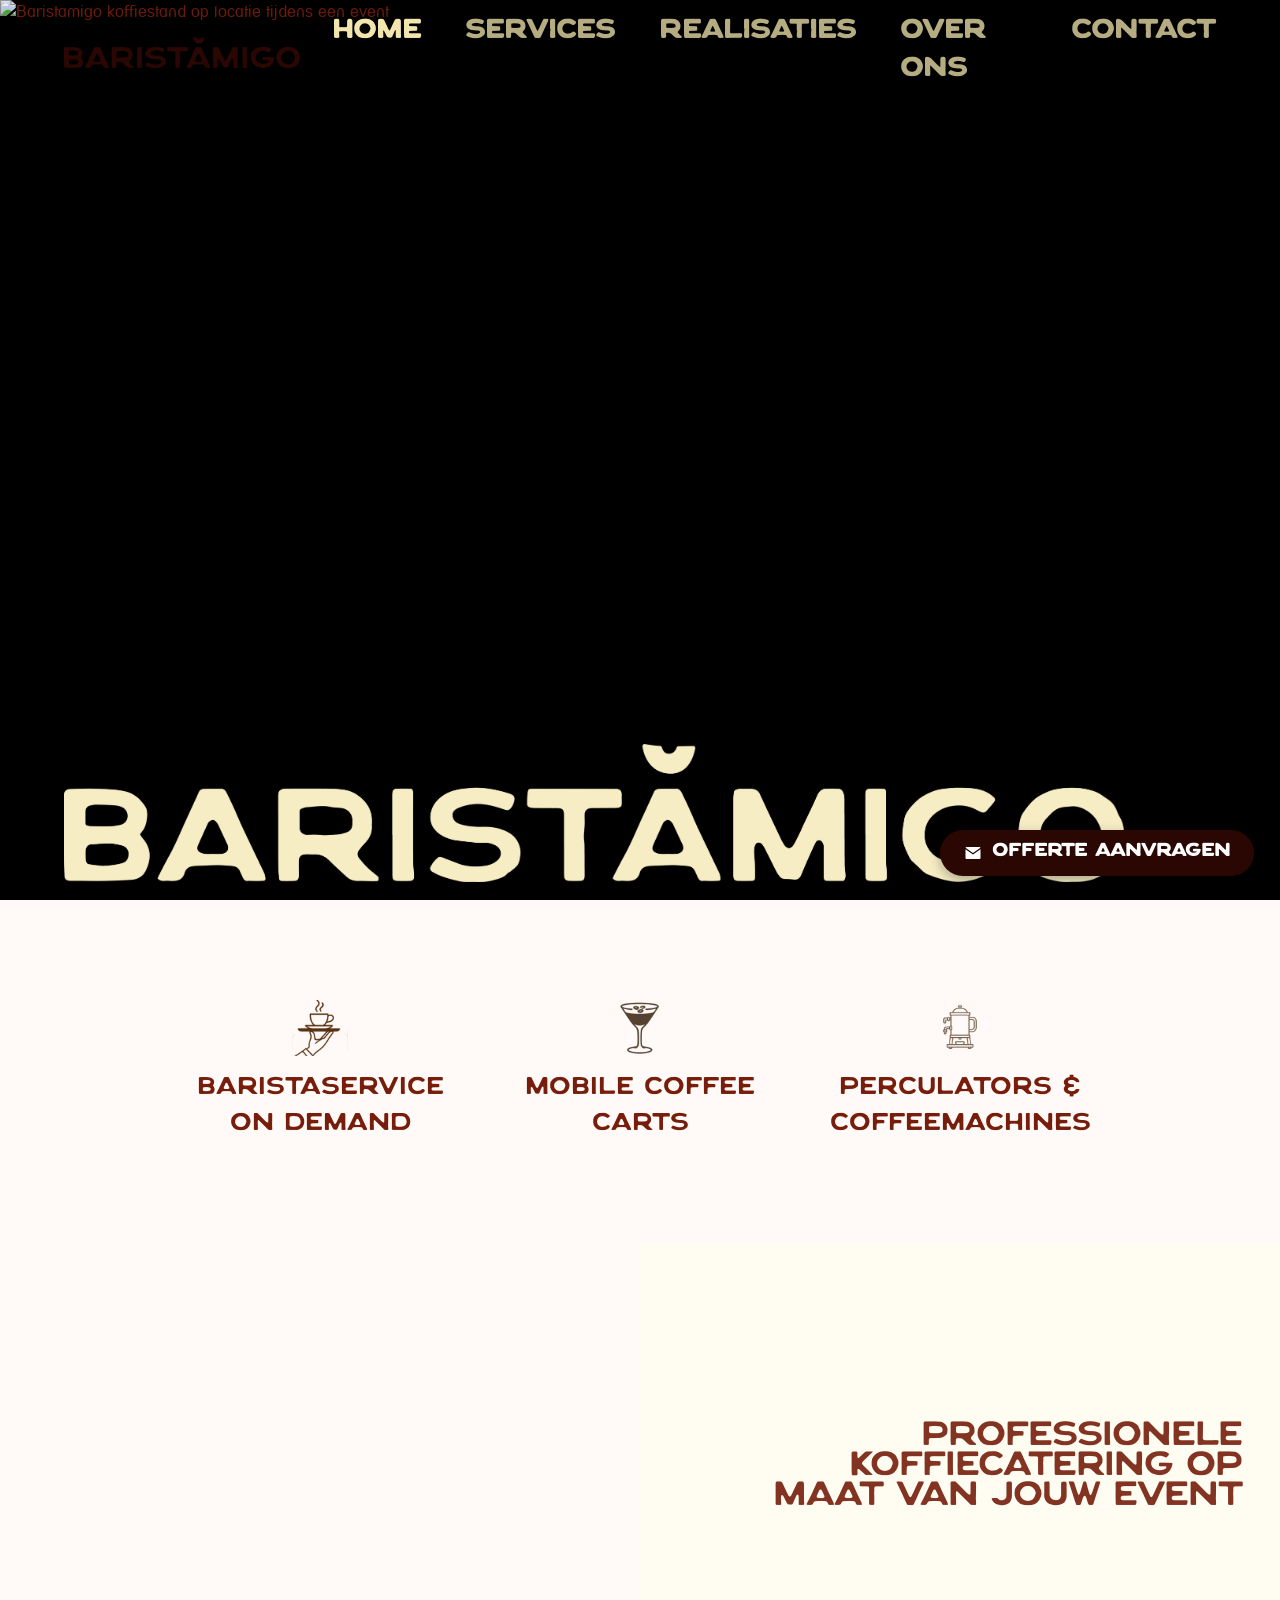
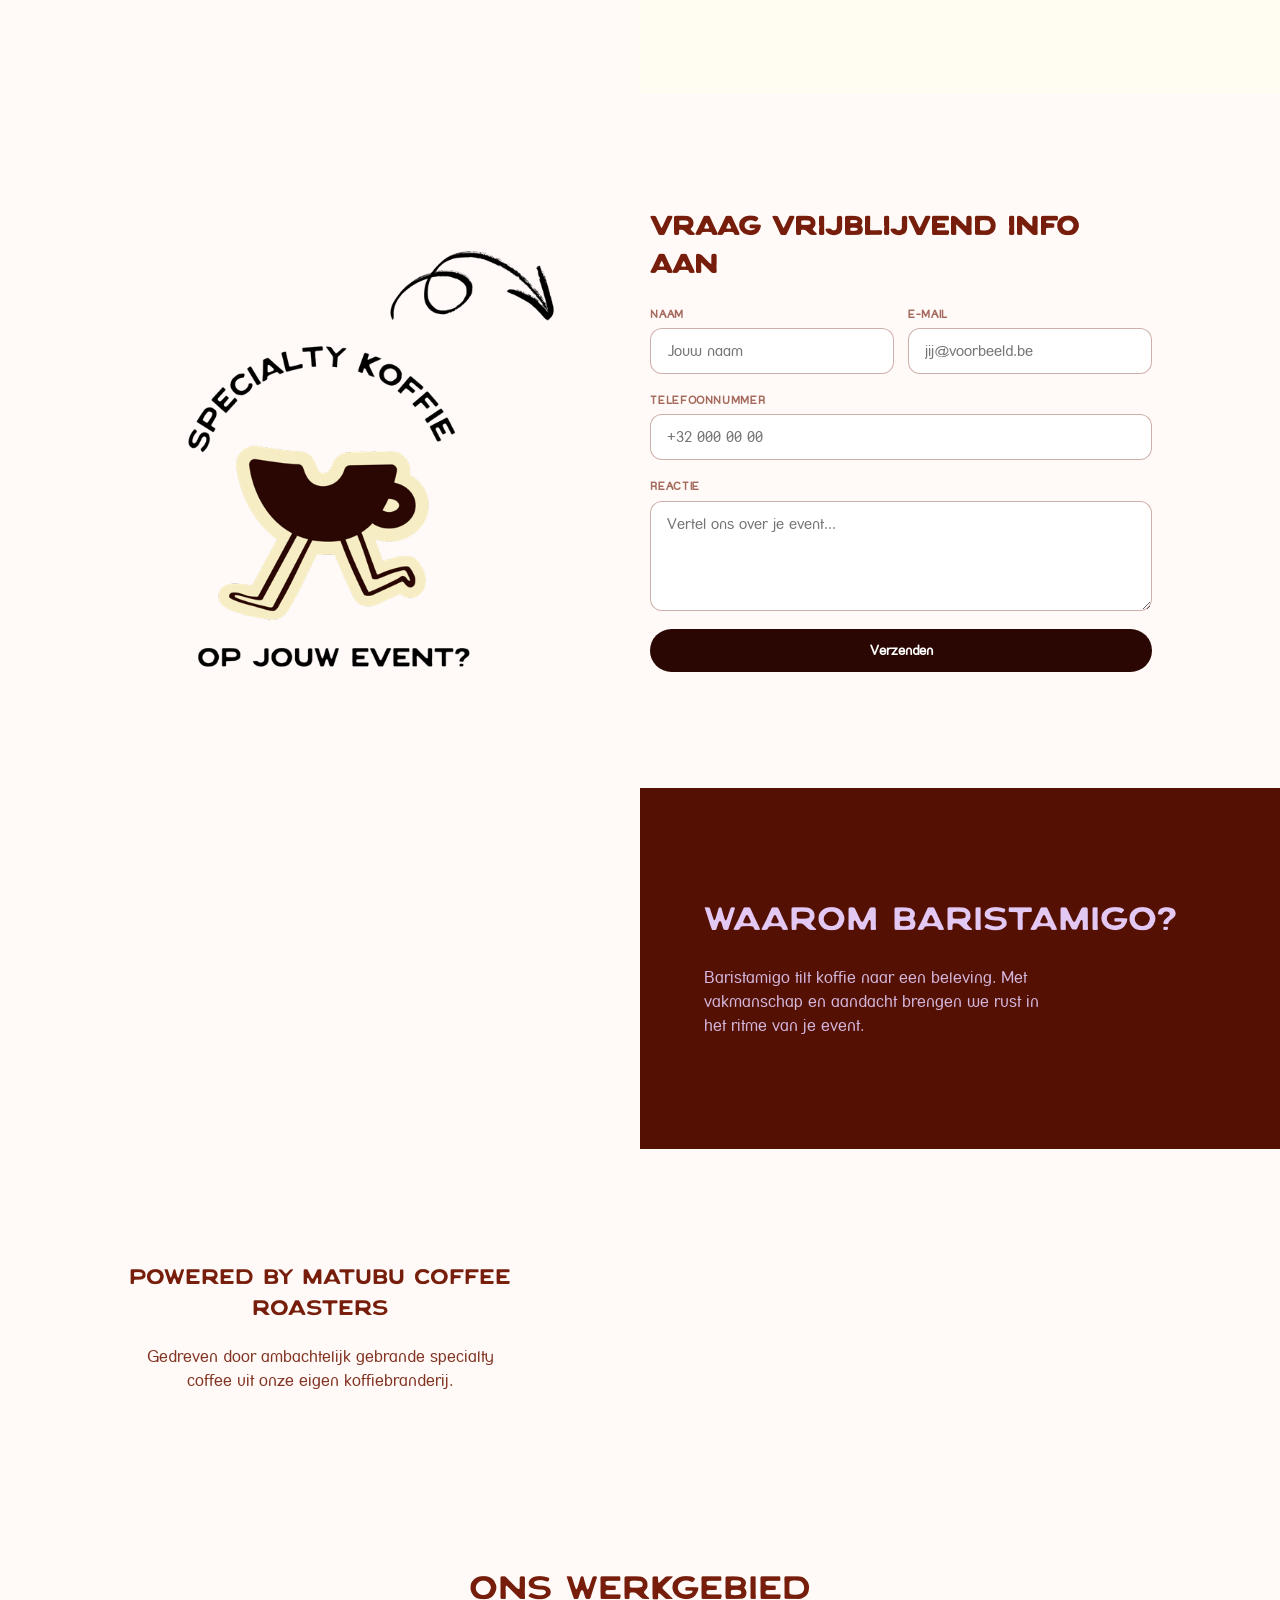
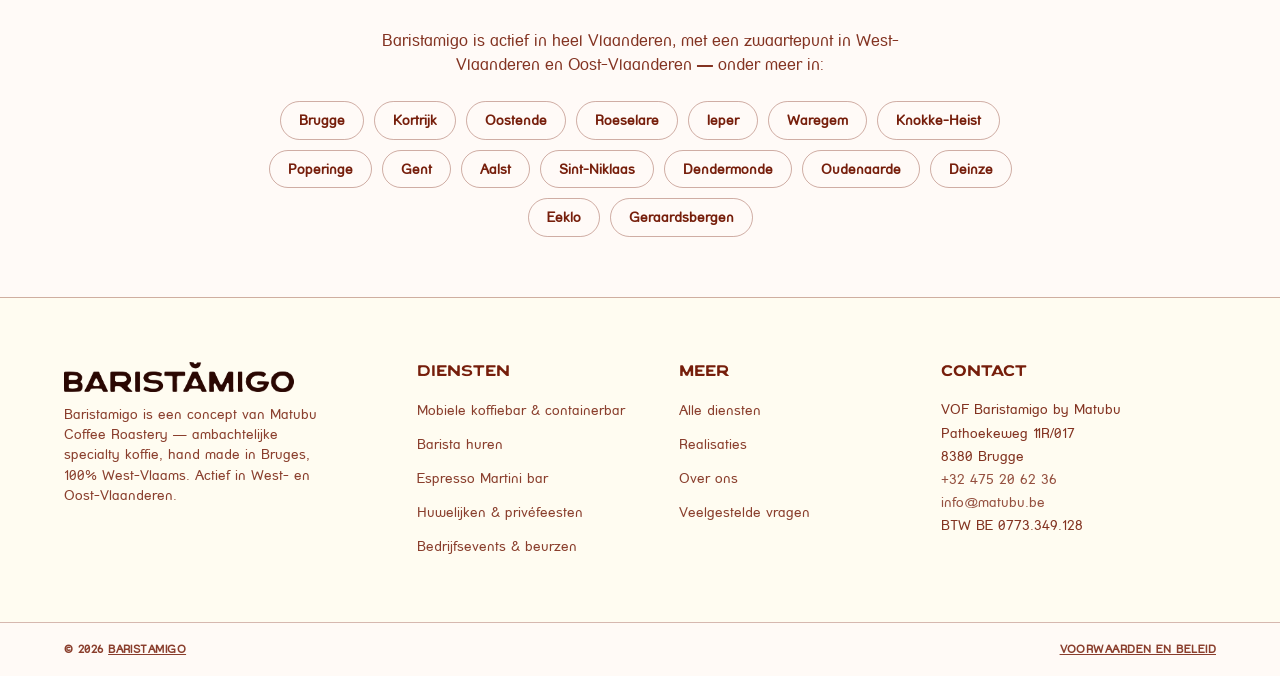
==== commit 48c76155: "Video-swap, stock foto's, Over ons in menu, homepage-nav groter+links - Waarom Baristamigo-sectie: v" ====
--- a/index.html
+++ b/index.html
@@ -75,6 +75,7 @@
           <li><a href="index.html" class="active">Home</a></li>
           <li><a href="services.html">Services</a></li>
           <li><a href="realisaties.html">Realisaties</a></li>
+          <li><a href="over-ons.html">Over ons</a></li>
           <li><a href="contact.html">Contact</a></li>
         </ul>
       </nav>
--- a/assets/style.css
+++ b/assets/style.css
@@ -216,6 +216,16 @@
 
   body.page-home header .nav-toggle span { background: var(--yellow); }
   body.page-home header.is-scrolled .nav-toggle span { background: var(--maroon); }
+
+  body.page-home .nav-links {
+    margin: 0;
+    transform: none;
+    gap: 44px;
+  }
+
+  body.page-home .nav-links a {
+    font-size: 1.6rem;
+  }
 }
 
 /* ───────── SERVICES ROW (home) ───────── */
